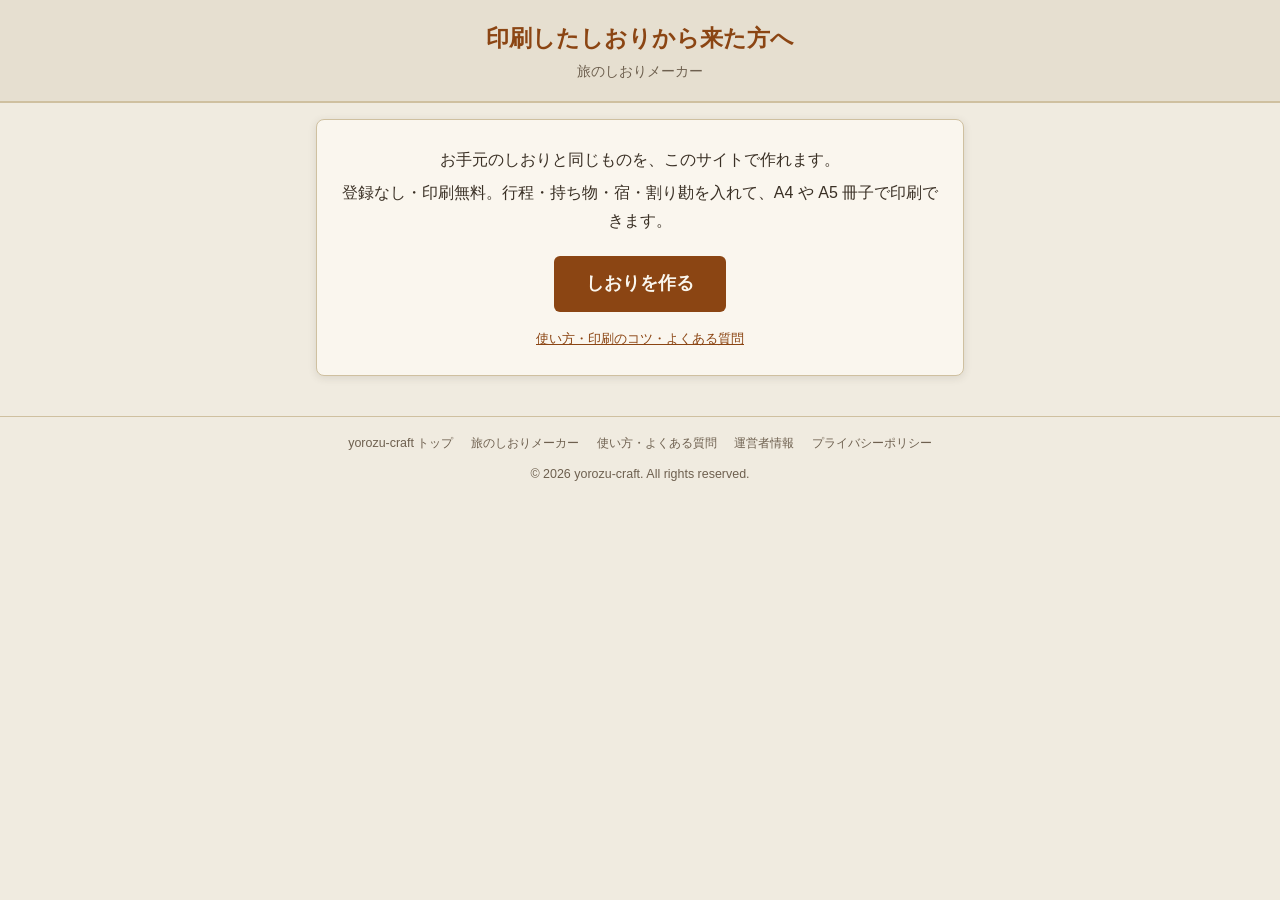
==== print/index.html @ 71d8ae50 "印刷物のクレジットを /tabi-shiori/print/ の着地ページに向ける GROWTH.md の導線（結果の直後に「次にすること」を 1 行、1 画面 2 つまで）  Co-Authored" ====
<!DOCTYPE html>
<html lang="ja">
<head>
  <meta charset="UTF-8">
  <meta name="viewport" content="width=device-width, initial-scale=1.0">
  <title>印刷したしおりから来た方へ｜旅のしおりメーカー｜yorozu-craft</title>
  <meta name="description" content="印刷した旅のしおりの「yorozu-craft.com/tabi-shiori/print/ で作成」から来た方へ。同じしおりをこのサイトで作れます。登録なし・印刷無料。">
  <!-- 紙のしおりのクレジットから来た人の着地ページ。検索には出さない（sitemap にも載せない） -->
  <meta name="robots" content="noindex">
  <link rel="canonical" href="https://yorozu-craft.com/tabi-shiori/print/">
  <meta name="theme-color" content="#8b4513" media="(prefers-color-scheme: light)">
  <meta name="theme-color" content="#1c1814" media="(prefers-color-scheme: dark)">

  <!-- Google AdSense（サイト所有確認 + 広告配信スクリプト） -->
  <meta name="google-adsense-account" content="ca-pub-5375267956079717">
  <script async src="https://pagead2.googlesyndication.com/pagead/js/adsbygoogle.js?client=ca-pub-5375267956079717"
     crossorigin="anonymous"></script>

  <link rel="icon" href="../favicon.svg" type="image/svg+xml">
  <link rel="apple-touch-icon" href="../apple-touch-icon.png">
  <link rel="stylesheet" href="../style.css">
  <style>
    .landing { text-align: center; }
    .landing p { margin: 0.4rem 0; }
    .landing .btn-big { display: inline-block; margin: 1rem 0 0.6rem; padding: 0.8rem 2rem; font-size: 1.1rem; text-decoration: none; }
  </style>
</head>
<body>

  <header class="app-header">
    <h1>印刷したしおりから来た方へ</h1>
    <p class="subtitle">旅のしおりメーカー</p>
  </header>

  <main class="app-main">
    <section class="card landing">
      <p>お手元のしおりと同じものを、このサイトで作れます。</p>
      <p>登録なし・印刷無料。行程・持ち物・宿・割り勘を入れて、A4 や A5 冊子で印刷できます。</p>
      <a class="btn btn-big" href="../">しおりを作る</a>
      <p class="small"><a href="../guide.html">使い方・印刷のコツ・よくある質問</a></p>
    </section>
  </main>

  <footer class="app-footer">
    <nav class="footer-nav" aria-label="フッターナビゲーション">
      <ul>
        <li><a href="../../">yorozu-craft トップ</a></li>
        <li><a href="../">旅のしおりメーカー</a></li>
        <li><a href="../guide.html">使い方・よくある質問</a></li>
        <li><a href="../../about.html">運営者情報</a></li>
        <li><a href="../../privacy-policy.html">プライバシーポリシー</a></li>
      </ul>
    </nav>
    <p>&copy; 2026 yorozu-craft. All rights reserved.</p>
  </footer>

  <!-- Cloudflare Web Analytics（Cookie を使わないアクセス解析） --><script type='module' src='https://static.cloudflareinsights.com/beacon.min.js' data-cf-beacon='{"token": "b79bf821e1fd4b6683866d493b1de426"}'></script><!-- End Cloudflare Web Analytics -->
</body>
</html>
---- style.css ----
/* ===========================
   旅のしおりメーカー — yorozu-craft 共通の和紙風の配色
   色はトークン（--bg / --card / --text / --muted / --accent / --border）だけを使う。
   ダークモードは端末の設定に自動で合わせる（prefers-color-scheme。手動切替は付けない）
   =========================== */
:root {
  color-scheme: light dark;
  --bg: #f0ebe0;
  --bg-2: #e6dfd0;
  --card: #faf6ee;
  --text: #3a3025;
  --muted: #6e604f;
  --accent: #8b4513;
  --accent-soft: #f3e6d8;
  --border: #cfc0a0;
  --shadow: rgba(58, 48, 37, 0.12);
}

@media (prefers-color-scheme: dark) {
  :root {
    --bg: #1c1814;
    --bg-2: #25201a;
    --card: #2b251e;
    --text: #ece4d6;
    --muted: #b9ab96;
    --accent: #e0a066;
    --accent-soft: #3a2e22;
    --border: #4a3f33;
    --shadow: rgba(0, 0, 0, 0.4);
  }
}

*, *::before, *::after { box-sizing: border-box; margin: 0; padding: 0; }
[hidden] { display: none !important; }

body {
  /* README「ツールを追加するとき」9: 端末のフォント。Web フォントは読まない */
  font-family: "Noto Sans JP", "Noto Sans CJK JP", "Hiragino Sans", "Hiragino Kaku Gothic ProN", Meiryo, sans-serif;
  background: var(--bg);
  color: var(--text);
  line-height: 1.7;
}

a { color: var(--accent); }

/* ヘッダー */
.app-header {
  text-align: center;
  padding: 1.4rem 1rem 1.1rem;
  background: var(--bg-2);
  border-bottom: 2px solid var(--border);
}
.app-header h1 { font-size: 1.45rem; color: var(--accent); line-height: 1.4; }
.app-header .subtitle { font-size: 0.88rem; color: var(--muted); margin-top: 0.3rem; }

/* レイアウト */
.app-main { max-width: 680px; margin: 0 auto; padding: 1rem; }
.card {
  background: var(--card);
  border: 1px solid var(--border);
  border-radius: 8px;
  padding: 1.2rem;
  margin-bottom: 1rem;
  box-shadow: 0 2px 8px var(--shadow);
}
.card h2 {
  font-size: 1.02rem;
  color: var(--accent);
  border-bottom: 1px solid var(--border);
  padding-bottom: 0.4rem;
  margin-bottom: 0.9rem;
}

/* 入力 */
.field { margin-bottom: 1rem; }
.field label { display: block; font-weight: 600; font-size: 0.95rem; margin-bottom: 0.25rem; }
.field .hint { font-size: 0.8rem; color: var(--muted); margin-bottom: 0.4rem; }
.field input[type="number"], .field input[type="text"], .field select {
  width: 100%;
  max-width: 16rem;
  padding: 0.45rem 0.5rem;
  font-size: 1rem;
  border: 1px solid var(--border);
  border-radius: 6px;
  background: var(--card);
  color: var(--text);
}

.btn {
  display: inline-block;
  padding: 0.5rem 1.1rem;
  border: none;
  border-radius: 6px;
  background: var(--accent);
  color: var(--card);
  font-size: 0.95rem;
  font-weight: 600;
  cursor: pointer;
}
.btn:focus-visible { outline: 2px solid var(--accent); outline-offset: 2px; }

/* 読みもの（guide.html） */
.content h3 { font-size: 0.95rem; margin: 1rem 0 0.3rem; }
.content p, .content li { font-size: 0.9rem; }
.content p + p { margin-top: 0.5rem; }
.content ul, .content ol { padding-left: 1.3rem; margin: 0.3rem 0; }
.faq dt { font-weight: 600; margin-top: 0.9rem; font-size: 0.92rem; }
.faq dt::before { content: 'Q. '; color: var(--accent); }
.faq dd { font-size: 0.88rem; color: var(--muted); padding: 0.2rem 0 0.5rem 1.2rem; border-bottom: 1px solid var(--border); }
.info-list { display: grid; grid-template-columns: max-content 1fr; gap: 0.4rem 1.2rem; font-size: 0.9rem; }
.info-list dt { font-weight: 600; }
.info-list dd { color: var(--muted); }
.small { font-size: 0.8rem; color: var(--muted); margin-top: 0.4rem; }

/* フッター */
.app-footer {
  text-align: center;
  padding: 1rem;
  font-size: 0.78rem;
  color: var(--muted);
  border-top: 1px solid var(--border);
  margin-top: 0.5rem;
}
.footer-nav ul { list-style: none; display: flex; justify-content: center; flex-wrap: wrap; gap: 0.4rem 1.1rem; margin-bottom: 0.6rem; }
.footer-nav a { color: var(--muted); text-decoration: none; }
.footer-nav a:hover, .footer-nav a[aria-current="page"] { color: var(--accent); }

@media (max-width: 480px) {
  .app-header h1 { font-size: 1.2rem; }
}

/* ===========================
   旅のしおりメーカー（ツール固有）
   =========================== */
:root { --warn: #a33a1f; --warn-bg: #fbe9e2; --ok: #2f6b3a; }
@media (prefers-color-scheme: dark) {
  :root { --warn: #f0a488; --warn-bg: #3a221b; --ok: #8fd19e; }
}

/* JS が画面を組み立てるまで本体を隠す（index.html の head のスクリプト） */
.js-loading .app-main { visibility: hidden; }

.center { text-align: center; }
.visually-hidden {
  position: absolute !important; width: 1px; height: 1px; padding: 0; margin: -1px;
  overflow: hidden; clip: rect(0 0 0 0); white-space: nowrap; border: 0;
}
.badge {
  font-size: 0.8rem; color: var(--muted); background: var(--accent-soft);
  border: 1px solid var(--border); border-radius: 6px; padding: 0.45rem 0.7rem; margin-bottom: 1rem;
}
.notice {
  background: var(--accent-soft); border: 1px solid var(--accent); border-radius: 8px;
  padding: 0.8rem 1rem; margin-bottom: 1rem; font-size: 0.9rem;
}
.notice p + .btn-row { margin-top: 0.6rem; }
.warn-box { background: var(--warn-bg); color: var(--warn); border-radius: 6px; padding: 0.5rem 0.7rem; font-size: 0.85rem; margin: 0.4rem 0 0.6rem; }

/* 入力欄（テンプレートの .field に、時刻・日付・電話・複数行を足す） */
.field input[type="time"], .field input[type="date"], .field input[type="tel"], .field textarea, .card textarea,
.card input[type="text"], .card input[type="tel"], .card input[type="number"], .card input[type="time"], .card select {
  width: 100%; padding: 0.45rem 0.5rem; font-size: 1rem; font-family: inherit;
  border: 1px solid var(--border); border-radius: 6px; background: var(--card); color: var(--text);
  min-width: 0;
}
.field input[type="text"], .field select, .field input[type="number"] { max-width: none; }
.card textarea { resize: vertical; line-height: 1.5; min-height: 2.4rem; }
.field .label { display: block; font-weight: 600; font-size: 0.95rem; margin-bottom: 0.25rem; }
fieldset.field { border: none; }
fieldset.field legend { font-weight: 600; font-size: 0.95rem; margin-bottom: 0.3rem; }
label.inline { display: flex; align-items: center; gap: 0.4rem; font-size: 0.92rem; margin: 0.15rem 0; }
label.inline input { width: 1.1rem; height: 1.1rem; flex: none; accent-color: var(--accent); }
.grid2 { display: grid; grid-template-columns: 1fr 1fr; gap: 0 0.8rem; }
.inline-row { display: flex; gap: 0.5rem; align-items: center; }
.inline-row > input, .inline-row > select { flex: 1; }
.btn-row { display: flex; flex-wrap: wrap; gap: 0.5rem; margin: 0.6rem 0; }
.btn { text-decoration: none; min-height: 44px; }
.btn-sub { background: var(--accent-soft); color: var(--accent); border: 1px solid var(--accent); }
.btn:disabled { opacity: 0.5; cursor: default; }
.mini {
  font-size: 0.8rem; padding: 0.3rem 0.6rem; min-height: 36px; min-width: 36px; border-radius: 6px; cursor: pointer;
  border: 1px solid var(--border); background: var(--card); color: var(--text); font-family: inherit;
}
.mini:disabled { opacity: 0.35; cursor: default; }
.mini.danger { color: var(--warn); }
.mini:focus-visible { outline: 2px solid var(--accent); outline-offset: 2px; }
.sub-h { font-size: 0.95rem; margin: 0.8rem 0 0.4rem; }
.total-line { font-size: 0.88rem; font-weight: 600; color: var(--accent); margin-top: 0.5rem; }
.hint { font-size: 0.8rem; color: var(--muted); margin-bottom: 0.6rem; }

/* 表紙の絵柄 */
.cover-pick { display: grid; grid-template-columns: repeat(3, 1fr); gap: 0.5rem; }
.cover-opt { position: relative; display: block; border: 2px solid var(--border); border-radius: 8px; padding: 0.3rem; cursor: pointer; text-align: center; background: #faf6ee; }
.cover-opt input { position: absolute; opacity: 0; }
.cover-opt:has(input:checked) { border-color: var(--accent); box-shadow: 0 0 0 2px var(--accent); }
.cover-opt:has(input:focus-visible) { outline: 2px solid var(--accent); outline-offset: 2px; }
.cover-art { display: block; aspect-ratio: 12 / 7; }
.cover-art svg { width: 100%; height: 100%; display: block; }
.cover-none { display: flex; height: 100%; align-items: center; justify-content: center; color: #6e604f; font-size: 0.8rem; }
.cover-name { display: block; font-size: 0.8rem; color: #3a3025; }
.img-thumb { display: block; width: 160px; height: auto; max-height: 120px; object-fit: cover; border-radius: 6px; border: 1px solid var(--border); margin-top: 0.4rem; }

/* 行程 */
.day { border: 1px solid var(--border); border-radius: 8px; padding: 0.7rem; margin-bottom: 0.8rem; background: var(--bg); }
.day-head { display: flex; align-items: center; justify-content: space-between; gap: 0.5rem; margin-bottom: 0.5rem; }
.day-head h3 { font-size: 1rem; color: var(--accent); }
.items { list-style: none; }
.item { background: var(--card); border: 1px solid var(--border); border-radius: 8px; padding: 0.55rem; margin-bottom: 0.5rem; }
.item-row { display: flex; gap: 0.4rem; align-items: center; margin-bottom: 0.4rem; }
.item-row input[type="time"] { width: 7.4rem; flex: none; }
.item-row input[type="text"] { flex: 1; }
.map-link { font-size: 0.8rem; flex: none; padding: 0.4rem 0.2rem; }
.move-row { display: flex; flex-wrap: wrap; align-items: center; gap: 0.4rem; margin-top: 0.4rem; font-size: 0.88rem; }
.move-row select { width: auto; flex: 0 1 7.5rem; }
.move-row input.num-min { width: 5.2rem; flex: none; }
.move-label { color: var(--muted); font-size: 0.82rem; }
.arrive { color: var(--muted); font-size: 0.82rem; }
.warn { color: var(--warn); background: var(--warn-bg); border-radius: 6px; padding: 0.3rem 0.5rem; font-size: 0.82rem; margin-top: 0.4rem; }
.item-tools { display: flex; flex-wrap: wrap; gap: 0.35rem; margin-top: 0.45rem; }

/* 持ち物・宿・予算 */
.check-list { list-style: none; margin-bottom: 0.6rem; }
.check-list li { display: flex; align-items: center; gap: 0.4rem; margin-bottom: 0.35rem; }
.check-list li input[type="text"] { flex: 1; }
.check-list label.inline { margin: 0; }
.check-list input[type="checkbox"] { width: 1.3rem; height: 1.3rem; }
.check-grid { display: grid; grid-template-columns: 1fr; gap: 0.1rem; }
.entry { border: 1px solid var(--border); border-radius: 8px; padding: 0.6rem; margin-bottom: 0.6rem; background: var(--bg); }
.entry .field { margin-bottom: 0.5rem; }
.budget-row { display: grid; grid-template-columns: 1fr 1fr; gap: 0 0.6rem; align-items: end; }
.budget-row .field:first-child { grid-column: 1 / -1; }
.budget-row .mini { justify-self: start; grid-column: 1 / -1; }
.summary { margin-top: 0.8rem; font-size: 0.92rem; }
.summary p + p, .summary p + ul { margin-top: 0.3rem; }
.sum-h { font-weight: 600; }
.transfers { padding-left: 1.2rem; }
.share-url { width: 100%; font-size: 0.8rem; margin-top: 0.3rem; }

/* 印刷の見本 */
.preview { margin-top: 0.8rem; }
.pv { margin: 0.6rem 0 1rem; }
.pv figcaption { font-size: 0.8rem; color: var(--muted); margin-top: 0.3rem; }
.pv-sheet { position: relative; overflow: hidden; box-shadow: 0 1px 6px var(--shadow); }
.pv-sheet .sheet { transform-origin: 0 0; position: absolute; top: 0; left: 0; }

/* ===========================
   印刷物（紙）: 端末のダークモードに関係なく白い紙に黒い字
   =========================== */
#print-root, #measure { display: none; }
#measure { display: block; position: absolute; left: -10000px; top: 0; visibility: hidden; }
.paper { color: #222; font-family: "Noto Sans JP", "Noto Sans CJK JP", "Hiragino Sans", "Hiragino Kaku Gothic ProN", Meiryo, sans-serif; line-height: 1.5; }
.paper a { color: inherit; text-decoration: none; }
.sheet { background: #fff; overflow: hidden; position: relative; }
.sheet-a4 { width: 210mm; height: 297mm; }
.sheet-land { width: 297mm; height: 210mm; display: flex; }
.paper .pg { position: relative; background: #fff; overflow: hidden; }
.size-a4 .pg { width: 210mm; height: 297mm; padding: 16mm 16mm 18mm; font-size: 11pt; }
.size-a5 .pg { width: 148.5mm; height: 210mm; padding: 11mm 11mm 13mm; font-size: 8.8pt; }
.sheet-land .pg + .pg { border-left: 0.2mm dashed #ddd; }
.paper .pg-body { height: 100%; overflow: hidden; }
.paper .blk { display: flow-root; }
.paper .pg-no { position: absolute; bottom: 6mm; left: 0; right: 0; text-align: center; font-size: 8pt; color: #888; }
.paper .pg-credit { position: absolute; bottom: 6mm; right: 10mm; font-size: 6.5pt; color: #999; }

.paper .p-cover { height: 100%; display: flex; flex-direction: column; align-items: center; text-align: center; padding-top: 8%; }
.paper .p-cover-label { font-size: 0.9em; letter-spacing: 0.4em; color: #8b4513; border-bottom: 0.3mm solid #8b4513; padding-bottom: 1mm; }
.paper .p-title { font-size: 2.3em; line-height: 1.3; margin: 5mm 0 2mm; color: #3a3025; word-break: break-word; }
.paper .p-subtitle { font-size: 1.1em; color: #6e604f; }
.paper .p-art { width: 78%; margin: 7mm 0; }
.paper .p-art svg { width: 100%; height: auto; display: block; }
.paper .p-photo { width: 100%; max-height: 90mm; object-fit: cover; border-radius: 2mm; display: block; }
.size-a5 .p-photo { max-height: 62mm; }
.paper .p-dates { font-size: 1.15em; font-weight: 600; color: #3a3025; margin-top: auto; }
.paper .p-dates span { font-size: 0.85em; font-weight: 400; color: #6e604f; }
.paper .p-members { margin: 4mm 0 10mm; font-size: 1em; color: #3a3025; }
.paper .p-members span { display: block; font-size: 0.8em; color: #8b4513; letter-spacing: 0.2em; }

.paper .p-h { font-size: 1.25em; color: #8b4513; border-bottom: 0.4mm solid #8b4513; padding: 0 0 1mm; margin: 0 0 2.5mm; }
.paper .blk + .blk .p-h { margin-top: 4mm; }
.paper .p-item { display: flex; gap: 3mm; padding: 1.2mm 0; }
.paper .p-time { flex: none; width: 3.6em; font-weight: 700; color: #3a3025; font-variant-numeric: tabular-nums; }
.paper .p-body { flex: 1; min-width: 0; }
.paper .p-place { font-weight: 700; font-size: 1.05em; word-break: break-word; }
.paper .p-memo { color: #555; font-size: 0.92em; word-break: break-word; }
.paper .p-move { margin-left: 3.6em; padding: 0.6mm 0 0.6mm 3mm; border-left: 0.6mm dotted #b9ab96; color: #6e604f; font-size: 0.9em; }
.paper .p-arr { color: #888; }
.paper .p-total { text-align: right; font-size: 0.9em; color: #8b4513; padding-top: 1mm; }
.paper .p-empty { color: #999; }
.paper .p-pack { display: grid; grid-template-columns: 1fr 1fr; gap: 3mm; padding: 0.9mm 0; }
.paper .p-box { display: inline-block; width: 1em; height: 1em; border: 0.3mm solid #555; margin-right: 1.5mm; vertical-align: -0.15em; text-align: center; line-height: 1em; font-size: 0.95em; }
.paper .p-card { border: 0.3mm solid #cfc0a0; border-radius: 1.5mm; padding: 2mm 3mm; margin-bottom: 2mm; }
.paper .p-strong { font-weight: 700; }
.paper .p-sub { color: #6e604f; font-weight: 400; font-size: 0.9em; }
.paper .p-row { display: flex; justify-content: space-between; gap: 3mm; padding: 1mm 0; border-bottom: 0.2mm solid #e6dfd0; }
.paper .p-num { flex: none; font-variant-numeric: tabular-nums; }
.paper .p-gap { margin-top: 2mm; }
.paper .p-note { padding: 1mm 0; word-break: break-word; }

@media (max-width: 480px) {
  .cover-pick { grid-template-columns: repeat(3, 1fr); }
}

/* ===========================
   印刷: しおりだけを出す。画面の本体・ヘッダー・フッター・広告（自動広告・アンカー広告を含む）は出さない
   =========================== */
@media print {
  html, body { background: #fff !important; margin: 0; padding: 0; }
  /* #measure は印刷の直前（beforeprint）のページ組みで高さを測るのに使う（中身は測ったあと空にする） */
  body.tool-page > :not(#print-root):not(#measure) { display: none !important; }
  /* 使い方ページを印刷するときも、広告は出さない */
  ins.adsbygoogle, .google-auto-placed, iframe[id^="aswift"], iframe[id^="google_ads"] { display: none !important; }
  #print-root { display: block !important; }
  #print-root ins, #print-root iframe, #print-root .adsbygoogle, #print-root .google-auto-placed { display: none !important; }
  .sheet { break-after: page; page-break-after: always; }
  .sheet:last-child { break-after: auto; page-break-after: auto; }
  .sheet-land .pg + .pg { border-left: none; }
  * { -webkit-print-color-adjust: exact; print-color-adjust: exact; }
}
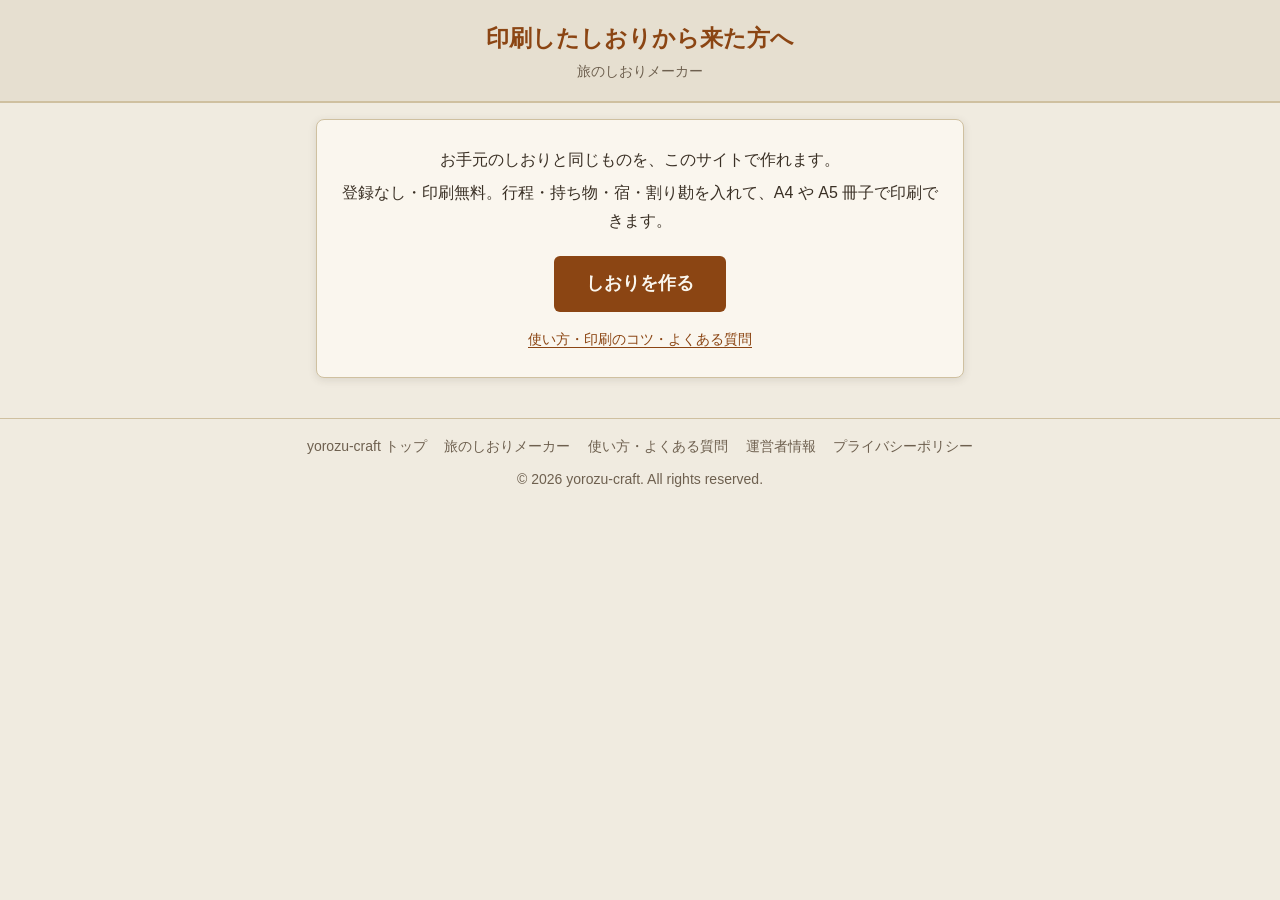
==== commit 3d88e16a: "ページに <link rel="manifest">（yorozu-plans ROADMAP 7.41.2 K179、D309 の (a)）: 道具の manifest がある道具はその manif" ====
--- a/print/index.html
+++ b/print/index.html
@@ -17,6 +17,7 @@
      crossorigin="anonymous"></script>
 
   <link rel="icon" href="../favicon.svg" type="image/svg+xml">
+  <link rel="manifest" href="/manifest.webmanifest">
   <link rel="apple-touch-icon" href="../apple-touch-icon.png">
   <link rel="stylesheet" href="../style.css">
   <style>
--- a/style.css
+++ b/style.css
@@ -3,19 +3,48 @@
    色はトークン（--bg / --card / --text / --muted / --accent / --border）だけを使う。
    ダークモードは端末の設定に自動で合わせる（prefers-color-scheme。手動切替は付けない）
    =========================== */
+/* yorozu-common:begin v1 — サイト共通の部品とトークン。正本は youheioonuki.github.io の tools/common/yorozu-common.css。
+   この begin〜end の間は手で直さない（tools/sync-common.mjs で全ツールに配る。ツール固有の上書きは end の後に書く）。
+   出どころ（2026-10-03 確認。yorozu-plans 企画書 59）:
+   - デジタル庁デザインシステム https://design.digital.go.jp/dads/ のコンテンツを加工して作成
+     （フォーカスの輪・リンクの下線・字の大きさの下限・行間・入力欄のエラー表示）。
+     トークンの値は @digital-go-jp/design-tokens 2.0.1（MIT, (c) 2023 デジタル庁）から
+   - GOV.UK Frontend 6.5.1（MIT, (c) Crown copyright）の考え方: visually-hidden、エラーの文の前に読み上げ用の語
+   - 色は和紙風のまま（値は 2026-09-23 からの共通の値）。Web フォントは読まない（ROADMAP 3.3・D2） */
 :root {
   color-scheme: light dark;
   --bg: #f0ebe0;
   --bg-2: #e6dfd0;
   --card: #faf6ee;
   --text: #3a3025;
-  --muted: #6e604f;
+  --muted: #6e604f;          /* 本文の補足。--bg の上で 5.1:1 */
   --accent: #8b4513;
   --accent-soft: #f3e6d8;
-  --border: #cfc0a0;
+  --border: #cfc0a0;         /* 飾りの線（区切り）だけ。操作できる物の枠には --input-border */
+  --input-border: #857561;   /* 入力欄の枠。WCAG 1.4.11 の 3:1（--bg で 3.7:1）。DADS の入力欄は gray-600 の 1px */
   --shadow: rgba(58, 48, 37, 0.12);
-}
-
+  --error: #ce0000;          /* DADS red-900（semantic error-2） */
+  --ok: #197a4b;             /* DADS green-800（semantic success-2） */
+  --focus: #ffd43d;          /* DADS yellow-300 */
+  --focus-ring: #000;        /* DADS: 黒 4px の輪＋黄 2px */
+  --font-ui: "Noto Sans JP", "Noto Sans CJK JP", "Hiragino Sans", "Hiragino Kaku Gothic ProN", Meiryo, sans-serif;
+  /* 字の大きさ（DADS: 本文と操作は 16px 以上、補足は 14px まで、14px 未満は使わない） */
+  --fs-s: 0.875rem;
+  --fs-m: 1rem;
+  --fs-l: 1.25rem;           /* 見出し（隣の段との比 1.25 以上: impeccable typeset） */
+  --fs-xl: 1.625rem;         /* ページの題 */
+  --lh-body: 1.7;            /* DADS の本文の行間 170% */
+  --lh-tight: 1.4;           /* 見出し */
+  /* 余白（4px を基準。DADS の spacing） */
+  --sp-1: 0.25rem;
+  --sp-2: 0.5rem;
+  --sp-3: 0.75rem;
+  --sp-4: 1rem;
+  --sp-6: 1.5rem;
+  --sp-8: 2rem;
+  --radius: 8px;
+  --tap: 44px;               /* 押せる物の高さの下限（DADS・SCREEN 5 章） */
+}
 @media (prefers-color-scheme: dark) {
   :root {
     --bg: #1c1814;
@@ -26,22 +55,45 @@
     --accent: #e0a066;
     --accent-soft: #3a2e22;
     --border: #4a3f33;
+    --input-border: #8c7d68;
     --shadow: rgba(0, 0, 0, 0.4);
+    --error: #ff8a7a;
+    --ok: #6fcf97;
+    --focus-ring: #ffd43d;   /* 暗い地では黄の輪＋黒の縁 */
+    --focus: #000;
   }
 }
-
 *, *::before, *::after { box-sizing: border-box; margin: 0; padding: 0; }
 [hidden] { display: none !important; }
-
-body {
-  /* README「ツールを追加するとき」9: 端末のフォント。Web フォントは読まない */
-  font-family: "Noto Sans JP", "Noto Sans CJK JP", "Hiragino Sans", "Hiragino Kaku Gothic ProN", Meiryo, sans-serif;
-  background: var(--bg);
-  color: var(--text);
-  line-height: 1.7;
-}
-
-a { color: var(--accent); }
+html { -webkit-text-size-adjust: 100%; text-size-adjust: 100%; }
+body { font-family: var(--font-ui); background: var(--bg); color: var(--text); line-height: var(--lh-body); }
+/* リンクは色と下線の両方（DADS リンクテキスト）。ホバーで下線を太く */
+a { color: var(--accent); text-decoration-thickness: 1px; text-underline-offset: 3px; }
+@media (hover: hover) { a:hover { text-decoration-thickness: 3px; } }
+/* フォーカスの輪（DADS）。:where で詳しさを 0 にして、ツールの規則で上書きできるようにする */
+:where(a, button, input, select, textarea, summary, [tabindex]):focus-visible {
+  outline: 4px solid var(--focus-ring); outline-offset: 2px; box-shadow: 0 0 0 2px var(--focus);
+}
+:where(input, select, textarea, button) { font: inherit; color: inherit; }
+/* 入力欄の例（placeholder）も 4.5:1。ブラウザ既定の灰色は和紙の地で 4.3:1 */
+:where(input, textarea)::placeholder { color: var(--muted); opacity: 1; }
+/* 入力欄の字は 16px 以上（iPhone で拡大されない・DADS） */
+:where(input:not([type="checkbox"]):not([type="radio"]):not([type="range"]), select, textarea) { font-size: max(1rem, 16px); }
+/* エラー（DADS: 枠を赤に、文の頭に「＊」。GOV.UK: 読み上げには「エラー:」を先に）。
+   使い方: <p class="field-error" id="x-err"><span class="visually-hidden">エラー:</span>＊ 0 以上の数を入れてください</p> と aria-describedby */
+[aria-invalid="true"] { border-color: var(--error) !important; }
+.field-error { color: var(--error); font-weight: 700; margin-top: var(--sp-1); }
+/* 画面には出さず、読み上げだけ（GOV.UK govuk-visually-hidden） */
+.visually-hidden {
+  position: absolute !important; width: 1px !important; height: 1px !important; margin: 0 !important; padding: 0 !important;
+  overflow: hidden !important; clip-path: inset(50%) !important; white-space: nowrap !important; border: 0 !important;
+}
+@media (forced-colors: active) { :where(a, button, input, select, textarea, summary):focus-visible { outline-color: Highlight; } }
+/* 読む行の長さ: 1 行 40 字前後まで（REVIEW C9 line-length）。画面の幅いっぱいに伸びる見出し帯の説明文に */
+.app-header > p { max-width: 40em; margin-left: auto; margin-right: auto; }
+/* 印刷では広告を出さない（SCREEN 4 章。全ツール共通） */
+@media print { ins.adsbygoogle, .google-auto-placed, iframe[id^="aswift"], iframe[id^="google_ads"] { display: none !important; } }
+/* yorozu-common:end */
 
 /* ヘッダー */
 .app-header {
@@ -74,13 +126,13 @@
 /* 入力 */
 .field { margin-bottom: 1rem; }
 .field label { display: block; font-weight: 600; font-size: 0.95rem; margin-bottom: 0.25rem; }
-.field .hint { font-size: 0.8rem; color: var(--muted); margin-bottom: 0.4rem; }
+.field .hint { font-size: var(--fs-s); color: var(--muted); margin-bottom: 0.4rem; }
 .field input[type="number"], .field input[type="text"], .field select {
   width: 100%;
   max-width: 16rem;
   padding: 0.45rem 0.5rem;
   font-size: 1rem;
-  border: 1px solid var(--border);
+  border: 1px solid var(--input-border);
   border-radius: 6px;
   background: var(--card);
   color: var(--text);
@@ -97,7 +149,6 @@
   font-weight: 600;
   cursor: pointer;
 }
-.btn:focus-visible { outline: 2px solid var(--accent); outline-offset: 2px; }
 
 /* 読みもの（guide.html） */
 .content h3 { font-size: 0.95rem; margin: 1rem 0 0.3rem; }
@@ -110,13 +161,13 @@
 .info-list { display: grid; grid-template-columns: max-content 1fr; gap: 0.4rem 1.2rem; font-size: 0.9rem; }
 .info-list dt { font-weight: 600; }
 .info-list dd { color: var(--muted); }
-.small { font-size: 0.8rem; color: var(--muted); margin-top: 0.4rem; }
+.small { font-size: var(--fs-s); color: var(--muted); margin-top: 0.4rem; }
 
 /* フッター */
 .app-footer {
   text-align: center;
   padding: 1rem;
-  font-size: 0.78rem;
+  font-size: var(--fs-s);
   color: var(--muted);
   border-top: 1px solid var(--border);
   margin-top: 0.5rem;
@@ -160,7 +211,7 @@
 .field input[type="time"], .field input[type="date"], .field input[type="tel"], .field textarea, .card textarea,
 .card input[type="text"], .card input[type="tel"], .card input[type="number"], .card input[type="time"], .card select {
   width: 100%; padding: 0.45rem 0.5rem; font-size: 1rem; font-family: inherit;
-  border: 1px solid var(--border); border-radius: 6px; background: var(--card); color: var(--text);
+  border: 1px solid var(--input-border); border-radius: 6px; background: var(--card); color: var(--text);
   min-width: 0;
 }
 .field input[type="text"], .field select, .field input[type="number"] { max-width: none; }
@@ -183,7 +234,6 @@
 }
 .mini:disabled { opacity: 0.35; cursor: default; }
 .mini.danger { color: var(--warn); }
-.mini:focus-visible { outline: 2px solid var(--accent); outline-offset: 2px; }
 .sub-h { font-size: 0.95rem; margin: 0.8rem 0 0.4rem; }
 .total-line { font-size: 0.88rem; font-weight: 600; color: var(--accent); margin-top: 0.5rem; }
 .hint { font-size: 0.8rem; color: var(--muted); margin-bottom: 0.6rem; }
@@ -234,7 +284,38 @@
 .summary p + p, .summary p + ul { margin-top: 0.3rem; }
 .sum-h { font-weight: 600; }
 .transfers { padding-left: 1.2rem; }
+.free-tools { display: flex; flex-wrap: wrap; gap: 0.35rem; }
+.count { font-weight: 400; font-size: 0.8rem; color: var(--muted); }
 .share-url { width: 100%; font-size: 0.8rem; margin-top: 0.3rem; }
+
+/* 画面の部品（yorozu-template の style.css と同じ。SCREEN.md 1.2） */
+/* 折りたたみ（1 グループ 1 つの details）。summary の .opt-state に今の状態を出す（screen.js の detailsSummary） */
+details.card.opt { padding: 0 1.2rem; margin-bottom: 0.6rem; }
+details.card.opt > summary {
+  cursor: pointer; display: block; min-height: 44px; padding: 0.6rem 0;
+  color: var(--accent); font-weight: 600; font-size: 0.95rem; list-style: none;
+}
+details.card.opt > summary::-webkit-details-marker { display: none; }
+details.card.opt > summary::before { content: '▸'; margin-right: 0.4rem; }
+details.card.opt[open] > summary::before { content: '▾'; }
+details.card.opt[open] { padding-bottom: 0.9rem; }
+details.card.opt[open] > summary { border-bottom: 1px solid var(--border); margin-bottom: 0.9rem; }
+/* カードの中の小さな折りたたみ（印刷する項目・印刷の画面で選ぶもの） */
+details.rels > summary { cursor: pointer; display: block; min-height: 44px; padding: 0.55rem 0; list-style: none; color: var(--accent); font-size: 0.92rem; }
+details.rels > summary::-webkit-details-marker { display: none; }
+details.rels > summary::before { content: '▸'; margin-right: 0.4rem; }
+details.rels[open] > summary::before { content: '▾'; }
+.opt-state { color: var(--text); font-weight: normal; }
+#print { min-width: 10rem; font-size: 1.05rem; }
+
+/* 上端の固定バー（SCREEN.md 1.2・D59）: 印刷ボタンが画面の外にあるときだけ。下端は AdSense のアンカー広告が使う */
+.fixbar {
+  position: fixed; top: 0; left: 0; right: 0; z-index: 50; height: 44px;
+  display: flex; align-items: center; justify-content: center; gap: 0.8rem; padding: 0 1rem;
+  background: var(--card); border-bottom: 2px solid var(--accent); box-shadow: 0 2px 8px var(--shadow);
+}
+.fixbar-type { font-size: 0.85rem; color: var(--muted); white-space: nowrap; overflow: hidden; text-overflow: ellipsis; min-width: 0; }
+.fixbar .btn { flex: none; padding: 0.2rem 1.1rem; height: 34px; min-height: 34px; margin: 0; }
 
 /* 印刷の見本 */
 .preview { margin-top: 0.8rem; }
@@ -295,6 +376,9 @@
 .paper .p-num { flex: none; font-variant-numeric: tabular-nums; }
 .paper .p-gap { margin-top: 2mm; }
 .paper .p-note { padding: 1mm 0; word-break: break-word; }
+/* 自由ページの本文: 1 行ずつの塊（main.js で折った行）。空白と空行をそのまま出す */
+.paper .p-free { white-space: pre-wrap; overflow-wrap: anywhere; }
+.paper .p-free:empty::before { content: "\00a0"; }
 
 @media (max-width: 480px) {
   .cover-pick { grid-template-columns: repeat(3, 1fr); }
@@ -308,7 +392,6 @@
   /* #measure は印刷の直前（beforeprint）のページ組みで高さを測るのに使う（中身は測ったあと空にする） */
   body.tool-page > :not(#print-root):not(#measure) { display: none !important; }
   /* 使い方ページを印刷するときも、広告は出さない */
-  ins.adsbygoogle, .google-auto-placed, iframe[id^="aswift"], iframe[id^="google_ads"] { display: none !important; }
   #print-root { display: block !important; }
   #print-root ins, #print-root iframe, #print-root .adsbygoogle, #print-root .google-auto-placed { display: none !important; }
   .sheet { break-after: page; page-break-after: always; }
@@ -316,3 +399,9 @@
   .sheet-land .pg + .pg { border-left: none; }
   * { -webkit-print-color-adjust: exact; print-color-adjust: exact; }
 }
+
+/* 使い方ページの折りたたみ（WRITING.md の基準で、補足・一覧はここに入れる） */
+.content details { margin: 0.4rem 0; }
+.content summary { cursor: pointer; color: var(--accent); font-size: 0.88rem; }
+.content details[open] summary { margin-bottom: 0.3rem; }
+.content h4 { font-size: 0.9rem; margin: 0.8rem 0 0.2rem; }
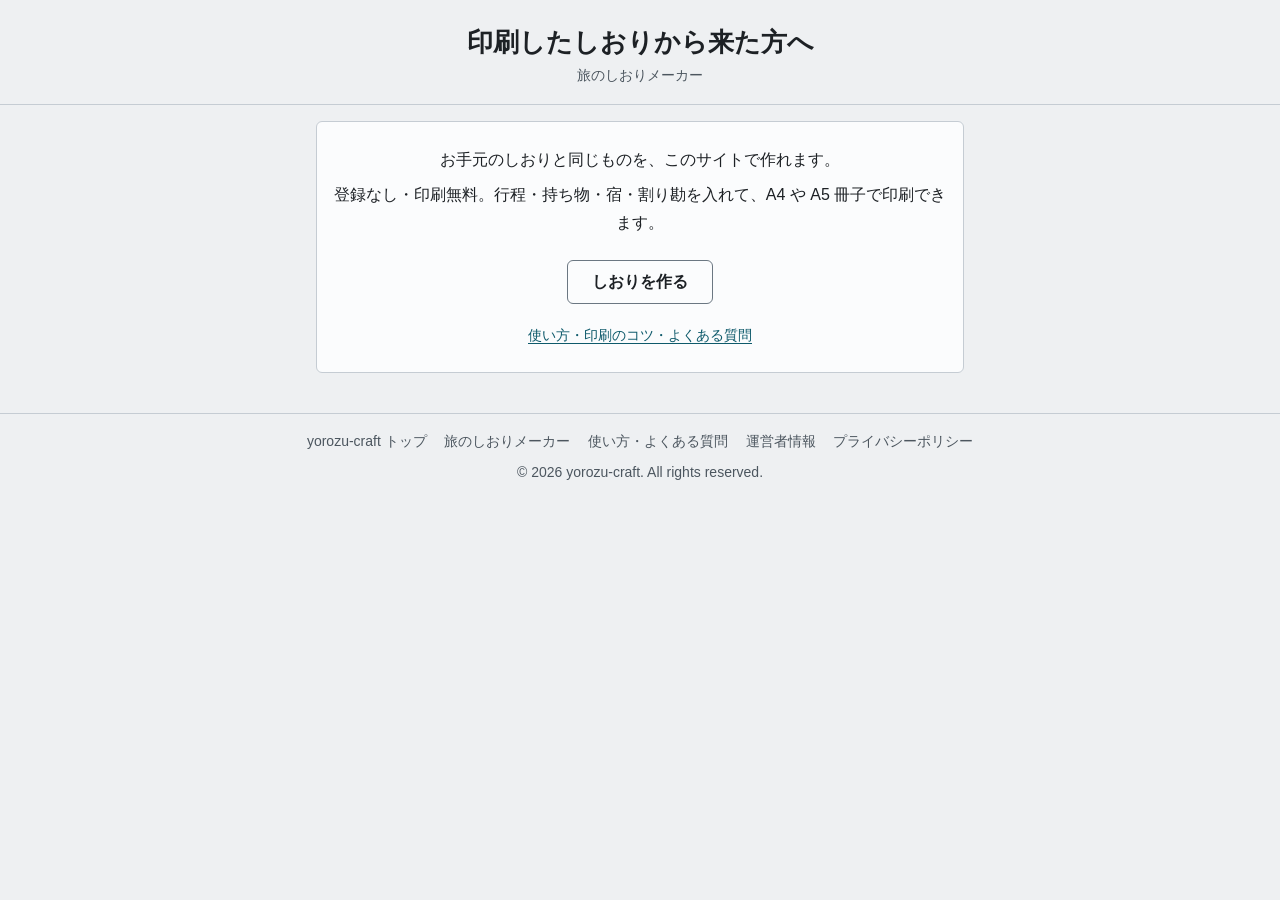
==== commit c0e6074a: "K192 段 3 の 2: 旅のしおりを v2 の皮に載せ替え（v1 の持ち込みを消し、色・字・角・影をトークンに、.btn-sub を .btn、印刷ボタンを .btn-primary、.warn・" ====
--- a/print/index.html
+++ b/print/index.html
@@ -8,8 +8,8 @@
   <!-- 紙のしおりのクレジットから来た人の着地ページ。検索には出さない（sitemap にも載せない） -->
   <meta name="robots" content="noindex">
   <link rel="canonical" href="https://yorozu-craft.com/tabi-shiori/print/">
-  <meta name="theme-color" content="#8b4513" media="(prefers-color-scheme: light)">
-  <meta name="theme-color" content="#1c1814" media="(prefers-color-scheme: dark)">
+  <meta name="theme-color" content="#eef0f2" media="(prefers-color-scheme: light)">
+  <meta name="theme-color" content="#15191d" media="(prefers-color-scheme: dark)">
 
   <!-- Google AdSense（サイト所有確認 + 広告配信スクリプト） -->
   <meta name="google-adsense-account" content="ca-pub-5375267956079717">
@@ -22,8 +22,8 @@
   <link rel="stylesheet" href="../style.css">
   <style>
     .landing { text-align: center; }
-    .landing p { margin: 0.4rem 0; }
-    .landing .btn-big { display: inline-block; margin: 1rem 0 0.6rem; padding: 0.8rem 2rem; font-size: 1.1rem; text-decoration: none; }
+    .landing p { margin: var(--sp-2) 0; }
+    .landing .btn { margin: var(--sp-4) 0 var(--sp-3); padding: 0 var(--sp-6); }
   </style>
 </head>
 <body>
@@ -37,7 +37,7 @@
     <section class="card landing">
       <p>お手元のしおりと同じものを、このサイトで作れます。</p>
       <p>登録なし・印刷無料。行程・持ち物・宿・割り勘を入れて、A4 や A5 冊子で印刷できます。</p>
-      <a class="btn btn-big" href="../">しおりを作る</a>
+      <a class="btn" href="../">しおりを作る</a>
       <p class="small"><a href="../guide.html">使い方・印刷のコツ・よくある質問</a></p>
     </section>
   </main>
--- a/style.css
+++ b/style.css
@@ -1,327 +1,242 @@
 /* ===========================
-   旅のしおりメーカー — yorozu-craft 共通の和紙風の配色
-   色はトークン（--bg / --card / --text / --muted / --accent / --border）だけを使う。
+   旅のしおりメーカー — yorozu-common v2 の皮（B「静かな道具」、yorozu-plans DESIGN.md）に載せ替え（K192 段 3 の 2）
+   色・字・角・線は皮のトークン（--bg / --card / --text / --muted / --accent / --border など）だけを使う。ここに書くのは配置とこの道具だけの部品（行程・表紙の絵柄・印刷物）
    ダークモードは端末の設定に自動で合わせる（prefers-color-scheme。手動切替は付けない）
    =========================== */
-/* yorozu-common:begin v1 — サイト共通の部品とトークン。正本は youheioonuki.github.io の tools/common/yorozu-common.css。
-   この begin〜end の間は手で直さない（tools/sync-common.mjs で全ツールに配る。ツール固有の上書きは end の後に書く）。
-   出どころ（2026-10-03 確認。yorozu-plans 企画書 59）:
-   - デジタル庁デザインシステム https://design.digital.go.jp/dads/ のコンテンツを加工して作成
-     （フォーカスの輪・リンクの下線・字の大きさの下限・行間・入力欄のエラー表示）。
-     トークンの値は @digital-go-jp/design-tokens 2.0.1（MIT, (c) 2023 デジタル庁）から
-   - GOV.UK Frontend 6.5.1（MIT, (c) Crown copyright）の考え方: visually-hidden、エラーの文の前に読み上げ用の語
-   - 色は和紙風のまま（値は 2026-09-23 からの共通の値）。Web フォントは読まない（ROADMAP 3.3・D2） */
-:root {
-  color-scheme: light dark;
-  --bg: #f0ebe0;
-  --bg-2: #e6dfd0;
-  --card: #faf6ee;
-  --text: #3a3025;
-  --muted: #6e604f;          /* 本文の補足。--bg の上で 5.1:1 */
-  --accent: #8b4513;
-  --accent-soft: #f3e6d8;
-  --border: #cfc0a0;         /* 飾りの線（区切り）だけ。操作できる物の枠には --input-border */
-  --input-border: #857561;   /* 入力欄の枠。WCAG 1.4.11 の 3:1（--bg で 3.7:1）。DADS の入力欄は gray-600 の 1px */
-  --shadow: rgba(58, 48, 37, 0.12);
-  --error: #ce0000;          /* DADS red-900（semantic error-2） */
-  --ok: #197a4b;             /* DADS green-800（semantic success-2） */
-  --focus: #ffd43d;          /* DADS yellow-300 */
-  --focus-ring: #000;        /* DADS: 黒 4px の輪＋黄 2px */
-  --font-ui: "Noto Sans JP", "Noto Sans CJK JP", "Hiragino Sans", "Hiragino Kaku Gothic ProN", Meiryo, sans-serif;
-  /* 字の大きさ（DADS: 本文と操作は 16px 以上、補足は 14px まで、14px 未満は使わない） */
-  --fs-s: 0.875rem;
-  --fs-m: 1rem;
-  --fs-l: 1.25rem;           /* 見出し（隣の段との比 1.25 以上: impeccable typeset） */
-  --fs-xl: 1.625rem;         /* ページの題 */
-  --lh-body: 1.7;            /* DADS の本文の行間 170% */
-  --lh-tight: 1.4;           /* 見出し */
-  /* 余白（4px を基準。DADS の spacing） */
-  --sp-1: 0.25rem;
-  --sp-2: 0.5rem;
-  --sp-3: 0.75rem;
-  --sp-4: 1rem;
-  --sp-6: 1.5rem;
-  --sp-8: 2rem;
-  --radius: 8px;
-  --tap: 44px;               /* 押せる物の高さの下限（DADS・SCREEN 5 章） */
-}
-@media (prefers-color-scheme: dark) {
-  :root {
-    --bg: #1c1814;
-    --bg-2: #25201a;
-    --card: #2b251e;
-    --text: #ece4d6;
-    --muted: #b9ab96;
-    --accent: #e0a066;
-    --accent-soft: #3a2e22;
-    --border: #4a3f33;
-    --input-border: #8c7d68;
-    --shadow: rgba(0, 0, 0, 0.4);
-    --error: #ff8a7a;
-    --ok: #6fcf97;
-    --focus-ring: #ffd43d;   /* 暗い地では黄の輪＋黒の縁 */
-    --focus: #000;
-  }
-}
+/* yorozu-common:begin v2 — サイト共通の土台と皮。正本は youheioonuki.github.io の tools/common/v2/base.css と skin.css（yorozu-plans DESIGN.md）。
+   この begin〜end の間は手で直さない（tools/sync-common.mjs で全ツールに配る。ツール固有の上書きは end の後に書く） */
+/* yorozu-common v2 土台の層（yorozu-plans ROADMAP 7.98 D369、DESIGN.md）。すべてのページ（見せる・遊ぶ・世界を持つページも）に当てる。
+   見た目（色・字・面）は持たない: リセット、押せる高さ、フォーカスの輪、入力の字の大きさ、読み上げの隠し字、動きを減らす設定、印刷で広告を出さない。
+   色の値は各ページか共通の皮（skin.css）が --focus-ring・--focus・--muted・--error を決める。無ければ下の既定
+   出どころ（v1 から引き継ぎ。2026-10-03 確認、yorozu-plans 企画書 59）: デジタル庁デザインシステム https://design.digital.go.jp/dads/ のコンテンツを加工して作成
+   （フォーカスの輪・字の大きさの下限・入力欄のエラー表示。値は @digital-go-jp/design-tokens 2.0.1、MIT, (c) 2023 デジタル庁）。
+   GOV.UK Frontend 6.5.1（MIT, (c) Crown copyright）の考え方: visually-hidden、エラーの文の前に読み上げ用の語 */
+:root { --tap: 44px; --sp-1: 0.25rem; --sp-2: 0.5rem; --sp-3: 0.75rem; --sp-4: 1rem; --sp-6: 1.5rem; --sp-8: 2rem; --fs-s: 0.875rem; --fs-m: 1rem; --fs-l: 1.25rem; --fs-xl: 1.625rem; }
 *, *::before, *::after { box-sizing: border-box; margin: 0; padding: 0; }
 [hidden] { display: none !important; }
 html { -webkit-text-size-adjust: 100%; text-size-adjust: 100%; }
-body { font-family: var(--font-ui); background: var(--bg); color: var(--text); line-height: var(--lh-body); }
-/* リンクは色と下線の両方（DADS リンクテキスト）。ホバーで下線を太く */
-a { color: var(--accent); text-decoration-thickness: 1px; text-underline-offset: 3px; }
-@media (hover: hover) { a:hover { text-decoration-thickness: 3px; } }
-/* フォーカスの輪（DADS）。:where で詳しさを 0 にして、ツールの規則で上書きできるようにする */
 :where(a, button, input, select, textarea, summary, [tabindex]):focus-visible {
-  outline: 4px solid var(--focus-ring); outline-offset: 2px; box-shadow: 0 0 0 2px var(--focus);
-}
+  outline: 4px solid var(--focus-ring, #000); outline-offset: 2px; box-shadow: 0 0 0 2px var(--focus, #ffd43d);
+}
+@media (forced-colors: active) { :where(a, button, input, select, textarea, summary):focus-visible { outline-color: Highlight; } }
 :where(input, select, textarea, button) { font: inherit; color: inherit; }
-/* 入力欄の例（placeholder）も 4.5:1。ブラウザ既定の灰色は和紙の地で 4.3:1 */
-:where(input, textarea)::placeholder { color: var(--muted); opacity: 1; }
-/* 入力欄の字は 16px 以上（iPhone で拡大されない・DADS） */
 :where(input:not([type="checkbox"]):not([type="radio"]):not([type="range"]), select, textarea) { font-size: max(1rem, 16px); }
-/* エラー（DADS: 枠を赤に、文の頭に「＊」。GOV.UK: 読み上げには「エラー:」を先に）。
-   使い方: <p class="field-error" id="x-err"><span class="visually-hidden">エラー:</span>＊ 0 以上の数を入れてください</p> と aria-describedby */
-[aria-invalid="true"] { border-color: var(--error) !important; }
-.field-error { color: var(--error); font-weight: 700; margin-top: var(--sp-1); }
-/* 画面には出さず、読み上げだけ（GOV.UK govuk-visually-hidden） */
+:where(button, summary, [role="button"]) { min-height: var(--tap); }
+[aria-invalid="true"] { border-color: var(--error, #ce0000) !important; }
+.field-error { color: var(--error, #ce0000); font-weight: 700; margin-top: var(--sp-1); }
 .visually-hidden {
   position: absolute !important; width: 1px !important; height: 1px !important; margin: 0 !important; padding: 0 !important;
   overflow: hidden !important; clip-path: inset(50%) !important; white-space: nowrap !important; border: 0 !important;
 }
-@media (forced-colors: active) { :where(a, button, input, select, textarea, summary):focus-visible { outline-color: Highlight; } }
-/* 読む行の長さ: 1 行 40 字前後まで（REVIEW C9 line-length）。画面の幅いっぱいに伸びる見出し帯の説明文に */
-.app-header > p { max-width: 40em; margin-left: auto; margin-right: auto; }
-/* 印刷では広告を出さない（SCREEN 4 章。全ツール共通） */
+@media (prefers-reduced-motion: reduce) { *, *::before, *::after { animation-duration: 0.01ms !important; animation-iteration-count: 1 !important; transition-duration: 0.01ms !important; scroll-behavior: auto !important; } }
 @media print { ins.adsbygoogle, .google-auto-placed, iframe[id^="aswift"], iframe[id^="google_ads"] { display: none !important; } }
+/* yorozu-common v2 共通の皮（B「静かな道具」。yorozu-plans ROADMAP 7.94〜7.99 D364・D366・D369、正典は DESIGN.md）。
+   当てるのは計算・制度・道具・読み物・案内（docs/content-classes.csv の「皮」が「共通」）。base.css の後、ページ自身の CSS の前に読む（ページが上書きできる）。
+   土台だけのページは <html data-skin="base">（CSV の「皮」から機械で付ける）で、この皮はすべて外れる。同じ CSS を共通と土台のページが使っていても出し分けられる。
+   どの規則も :where() で詳細度を上げない（トークンは 0、要素の規則は要素 1 つ分のまま）。影・装飾・2 色以上の強調・端末依存の明朝は使わない */
+:where(html:not([data-skin="base"])) {
+  color-scheme: light dark;
+  --bg: #eef0f2; --bg-2: #e2e6ea; --card: #fbfcfd; --text: #1d2125; --muted: #4c565f;
+  --accent: #0e5a6b; --accent-soft: #dcecef; --on-accent: #ffffff;
+  --border: #c5ccd3; --input-border: #6b7782;
+  --error: #ce0000; --ok: #197a4b; --focus: #ffd43d; --focus-ring: #000;
+  --font-ui: "Noto Sans JP", "Noto Sans CJK JP", "Hiragino Sans", "Hiragino Kaku Gothic ProN", Meiryo, sans-serif;
+  --lh-body: 1.7; --lh-tight: 1.4; --radius: 6px; --line-input: 2px;
+}
+@media (prefers-color-scheme: dark) {
+  :where(html:not([data-skin="base"])) {
+    --bg: #15191d; --bg-2: #1c2227; --card: #1a1f24; --text: #e8ecef; --muted: #a8b3bc;
+    --accent: #6fc3d4; --accent-soft: #14323a; --on-accent: #0b1a1e;
+    --border: #2f373e; --input-border: #7a8792; --error: #ff8a7a; --ok: #6fcf97; --focus: #000; --focus-ring: #ffd43d;
+  }
+}
+:where(html:not([data-skin="base"])) body { font-family: var(--font-ui); background: var(--bg); color: var(--text); line-height: var(--lh-body); font-variant-numeric: tabular-nums; }
+:where(html:not([data-skin="base"])) h1 { font-size: var(--fs-xl); font-weight: 800; line-height: var(--lh-tight); }
+:where(html:not([data-skin="base"])) h2 { font-size: var(--fs-l); font-weight: 800; line-height: var(--lh-tight); }
+:where(html:not([data-skin="base"])) h3 { font-size: var(--fs-m); font-weight: 800; }
+:where(html:not([data-skin="base"])) a { color: var(--accent); text-decoration-thickness: 1px; text-underline-offset: 3px; }
+@media (hover: hover) { :where(html:not([data-skin="base"])) a:hover { text-decoration-thickness: 3px; } }
+:where(html:not([data-skin="base"])) :where(input, textarea)::placeholder { color: var(--muted); opacity: 1; }
+/* 部品: 入力の箱 */
+:where(html:not([data-skin="base"])) :where(input:not([type="checkbox"]):not([type="radio"]):not([type="range"]), select, textarea) { border: var(--line-input) solid var(--input-border); border-radius: var(--radius); background: var(--card); min-height: var(--tap); padding: var(--sp-1) var(--sp-3); }
+:where(html:not([data-skin="base"])) :where(input, select, textarea):focus { border-color: var(--text); }
+/* 部品: ボタン（主は塗り、副は線） */
+:where(html:not([data-skin="base"])) :where(button, .btn) { border: 1px solid var(--input-border); border-radius: var(--radius); background: var(--card); color: var(--text); font-weight: 700; padding: 0 var(--sp-4); cursor: pointer; }
+:where(html:not([data-skin="base"])) :where(button[type="submit"], .btn-primary) { background: var(--accent); border-color: var(--accent); color: var(--on-accent); }
+/* 部品: チップ・面・折りたたみ（開閉の印 ▶ を残すため list-item のまま、高さは上下の余白と土台の min-height で）・結果の数字・注意の帯・固定バー */
+:where(html:not([data-skin="base"])) :where(.chip) { display: inline-flex; align-items: center; min-height: var(--tap); padding: 0 var(--sp-3); border: 1px solid var(--input-border); border-radius: var(--radius); color: var(--text); text-decoration: none; font-weight: 700; }
+:where(html:not([data-skin="base"])) :where(.card) { background: var(--card); border: 1px solid var(--border); border-radius: var(--radius); padding: var(--sp-4); }
+:where(html:not([data-skin="base"])) :where(details) > summary { padding-block: var(--sp-2); cursor: pointer; font-weight: 700; }
+:where(html:not([data-skin="base"])) :where(.result-num, .money, output) { font-size: var(--fs-xl); font-weight: 800; }
+:where(html:not([data-skin="base"])) :where(.notice, [data-keep]) { border-left: 4px solid var(--text); background: var(--bg-2); padding: var(--sp-2) var(--sp-3); }
+:where(html:not([data-skin="base"])) :where(.fixed-bar) { position: sticky; bottom: 0; background: var(--card); border-top: 1px solid var(--border); padding: var(--sp-2) var(--sp-4); }
 /* yorozu-common:end */
 
 /* ヘッダー */
 .app-header {
   text-align: center;
-  padding: 1.4rem 1rem 1.1rem;
-  background: var(--bg-2);
-  border-bottom: 2px solid var(--border);
-}
-.app-header h1 { font-size: 1.45rem; color: var(--accent); line-height: 1.4; }
-.app-header .subtitle { font-size: 0.88rem; color: var(--muted); margin-top: 0.3rem; }
+  padding: var(--sp-6) var(--sp-4) var(--sp-4);
+  border-bottom: 1px solid var(--border);
+}
+.app-header .subtitle { font-size: var(--fs-s); color: var(--muted); margin-top: var(--sp-1); }
+.app-header > p { max-width: 40em; margin-left: auto; margin-right: auto; }
 
 /* レイアウト */
-.app-main { max-width: 680px; margin: 0 auto; padding: 1rem; }
-.card {
-  background: var(--card);
-  border: 1px solid var(--border);
-  border-radius: 8px;
-  padding: 1.2rem;
-  margin-bottom: 1rem;
-  box-shadow: 0 2px 8px var(--shadow);
-}
-.card h2 {
-  font-size: 1.02rem;
-  color: var(--accent);
-  border-bottom: 1px solid var(--border);
-  padding-bottom: 0.4rem;
-  margin-bottom: 0.9rem;
-}
+.app-main { max-width: 680px; margin: 0 auto; padding: var(--sp-4); }
+.card { margin-bottom: var(--sp-4); }
+.card h2 { margin-bottom: var(--sp-3); }
 
 /* 入力 */
-.field { margin-bottom: 1rem; }
-.field label { display: block; font-weight: 600; font-size: 0.95rem; margin-bottom: 0.25rem; }
-.field .hint { font-size: var(--fs-s); color: var(--muted); margin-bottom: 0.4rem; }
-.field input[type="number"], .field input[type="text"], .field select {
-  width: 100%;
-  max-width: 16rem;
-  padding: 0.45rem 0.5rem;
-  font-size: 1rem;
-  border: 1px solid var(--input-border);
-  border-radius: 6px;
-  background: var(--card);
-  color: var(--text);
-}
-
-.btn {
-  display: inline-block;
-  padding: 0.5rem 1.1rem;
-  border: none;
-  border-radius: 6px;
-  background: var(--accent);
-  color: var(--card);
-  font-size: 0.95rem;
-  font-weight: 600;
-  cursor: pointer;
-}
+.field { margin-bottom: var(--sp-4); }
+.field label { display: block; font-weight: 700; margin-bottom: var(--sp-1); }
+.field .hint { font-size: var(--fs-s); color: var(--muted); margin-bottom: var(--sp-2); }
+.field input[type="number"], .field input[type="text"], .field select { width: 100%; max-width: 16rem; }
 
 /* 読みもの（guide.html） */
-.content h3 { font-size: 0.95rem; margin: 1rem 0 0.3rem; }
-.content p, .content li { font-size: 0.9rem; }
-.content p + p { margin-top: 0.5rem; }
-.content ul, .content ol { padding-left: 1.3rem; margin: 0.3rem 0; }
-.faq dt { font-weight: 600; margin-top: 0.9rem; font-size: 0.92rem; }
-.faq dt::before { content: 'Q. '; color: var(--accent); }
-.faq dd { font-size: 0.88rem; color: var(--muted); padding: 0.2rem 0 0.5rem 1.2rem; border-bottom: 1px solid var(--border); }
-.info-list { display: grid; grid-template-columns: max-content 1fr; gap: 0.4rem 1.2rem; font-size: 0.9rem; }
-.info-list dt { font-weight: 600; }
+.content h3 { margin: var(--sp-4) 0 var(--sp-1); }
+.content p + p { margin-top: var(--sp-2); }
+.content ul, .content ol { padding-left: 1.3rem; margin: var(--sp-1) 0; }
+.faq dt { font-weight: 700; margin-top: var(--sp-4); }
+.faq dt::before { content: 'Q. '; }
+.faq dd { color: var(--muted); padding: var(--sp-1) 0 var(--sp-2) 1.2rem; border-bottom: 1px solid var(--border); }
+.info-list { display: grid; grid-template-columns: max-content 1fr; gap: var(--sp-2) 1.2rem; }
+.info-list dt { font-weight: 700; }
 .info-list dd { color: var(--muted); }
-.small { font-size: var(--fs-s); color: var(--muted); margin-top: 0.4rem; }
+.small { font-size: var(--fs-s); color: var(--muted); margin-top: var(--sp-2); }
 
 /* フッター */
 .app-footer {
   text-align: center;
-  padding: 1rem;
+  padding: var(--sp-4);
   font-size: var(--fs-s);
   color: var(--muted);
   border-top: 1px solid var(--border);
-  margin-top: 0.5rem;
-}
-.footer-nav ul { list-style: none; display: flex; justify-content: center; flex-wrap: wrap; gap: 0.4rem 1.1rem; margin-bottom: 0.6rem; }
+  margin-top: var(--sp-2);
+}
+.footer-nav ul { list-style: none; display: flex; justify-content: center; flex-wrap: wrap; gap: var(--sp-2) 1.1rem; margin-bottom: var(--sp-2); }
 .footer-nav a { color: var(--muted); text-decoration: none; }
 .footer-nav a:hover, .footer-nav a[aria-current="page"] { color: var(--accent); }
-
-@media (max-width: 480px) {
-  .app-header h1 { font-size: 1.2rem; }
-}
 
 /* ===========================
    旅のしおりメーカー（ツール固有）
    =========================== */
-:root { --warn: #a33a1f; --warn-bg: #fbe9e2; --ok: #2f6b3a; }
-@media (prefers-color-scheme: dark) {
-  :root { --warn: #f0a488; --warn-bg: #3a221b; --ok: #8fd19e; }
-}
 
 /* JS が画面を組み立てるまで本体を隠す（index.html の head のスクリプト） */
 .js-loading .app-main { visibility: hidden; }
 
 .center { text-align: center; }
-.visually-hidden {
-  position: absolute !important; width: 1px; height: 1px; padding: 0; margin: -1px;
-  overflow: hidden; clip: rect(0 0 0 0); white-space: nowrap; border: 0;
-}
-.badge {
-  font-size: 0.8rem; color: var(--muted); background: var(--accent-soft);
-  border: 1px solid var(--border); border-radius: 6px; padding: 0.45rem 0.7rem; margin-bottom: 1rem;
-}
-.notice {
-  background: var(--accent-soft); border: 1px solid var(--accent); border-radius: 8px;
-  padding: 0.8rem 1rem; margin-bottom: 1rem; font-size: 0.9rem;
-}
-.notice p + .btn-row { margin-top: 0.6rem; }
-.warn-box { background: var(--warn-bg); color: var(--warn); border-radius: 6px; padding: 0.5rem 0.7rem; font-size: 0.85rem; margin: 0.4rem 0 0.6rem; }
-
-/* 入力欄（テンプレートの .field に、時刻・日付・電話・複数行を足す） */
+.badge { font-size: var(--fs-s); margin-bottom: var(--sp-4); }
+.notice { margin-bottom: var(--sp-4); }
+.notice p + .btn-row, .notice h2 + .btn-row { margin-top: var(--sp-3); }
+#share-warn { margin: var(--sp-2) 0 var(--sp-3); }
+
+/* 入力欄（テンプレートの .field に、時刻・日付・電話・複数行を足す。箱の見た目は皮が持つ） */
 .field input[type="time"], .field input[type="date"], .field input[type="tel"], .field textarea, .card textarea,
 .card input[type="text"], .card input[type="tel"], .card input[type="number"], .card input[type="time"], .card select {
-  width: 100%; padding: 0.45rem 0.5rem; font-size: 1rem; font-family: inherit;
-  border: 1px solid var(--input-border); border-radius: 6px; background: var(--card); color: var(--text);
-  min-width: 0;
+  width: 100%; min-width: 0;
 }
 .field input[type="text"], .field select, .field input[type="number"] { max-width: none; }
-.card textarea { resize: vertical; line-height: 1.5; min-height: 2.4rem; }
-.field .label { display: block; font-weight: 600; font-size: 0.95rem; margin-bottom: 0.25rem; }
+.card textarea { resize: vertical; line-height: 1.5; }
+.field .label { display: block; font-weight: 700; margin-bottom: var(--sp-1); }
 fieldset.field { border: none; }
-fieldset.field legend { font-weight: 600; font-size: 0.95rem; margin-bottom: 0.3rem; }
-label.inline { display: flex; align-items: center; gap: 0.4rem; font-size: 0.92rem; margin: 0.15rem 0; }
+fieldset.field legend { font-weight: 700; margin-bottom: var(--sp-1); }
+label.inline { display: flex; align-items: center; gap: var(--sp-2); min-height: var(--tap); }
 label.inline input { width: 1.1rem; height: 1.1rem; flex: none; accent-color: var(--accent); }
-.grid2 { display: grid; grid-template-columns: 1fr 1fr; gap: 0 0.8rem; }
-.inline-row { display: flex; gap: 0.5rem; align-items: center; }
+.grid2 { display: grid; grid-template-columns: 1fr 1fr; gap: 0 var(--sp-3); }
+.inline-row { display: flex; gap: var(--sp-2); align-items: center; }
 .inline-row > input, .inline-row > select { flex: 1; }
-.btn-row { display: flex; flex-wrap: wrap; gap: 0.5rem; margin: 0.6rem 0; }
-.btn { text-decoration: none; min-height: 44px; }
-.btn-sub { background: var(--accent-soft); color: var(--accent); border: 1px solid var(--accent); }
+.btn-row { display: flex; flex-wrap: wrap; gap: var(--sp-2); margin: var(--sp-3) 0; }
+/* ボタン（主は .btn-primary、ほかは .btn。色と線は皮が持つ。a.btn は皮の a の色に勝たせて本文の色に） */
+.btn { display: inline-flex; align-items: center; justify-content: center; min-height: var(--tap); text-decoration: none; }
+a.btn { color: var(--text); }
 .btn:disabled { opacity: 0.5; cursor: default; }
-.mini {
-  font-size: 0.8rem; padding: 0.3rem 0.6rem; min-height: 36px; min-width: 36px; border-radius: 6px; cursor: pointer;
-  border: 1px solid var(--border); background: var(--card); color: var(--text); font-family: inherit;
-}
+.mini { font-size: var(--fs-s); padding: 0 var(--sp-2); min-width: var(--tap); }
 .mini:disabled { opacity: 0.35; cursor: default; }
-.mini.danger { color: var(--warn); }
-.sub-h { font-size: 0.95rem; margin: 0.8rem 0 0.4rem; }
-.total-line { font-size: 0.88rem; font-weight: 600; color: var(--accent); margin-top: 0.5rem; }
-.hint { font-size: 0.8rem; color: var(--muted); margin-bottom: 0.6rem; }
-
-/* 表紙の絵柄 */
-.cover-pick { display: grid; grid-template-columns: repeat(3, 1fr); gap: 0.5rem; }
-.cover-opt { position: relative; display: block; border: 2px solid var(--border); border-radius: 8px; padding: 0.3rem; cursor: pointer; text-align: center; background: #faf6ee; }
+.sub-h { font-weight: 700; margin: var(--sp-3) 0 var(--sp-2); }
+.total-line { font-size: var(--fs-s); font-weight: 700; margin-top: var(--sp-2); }
+.hint { font-size: var(--fs-s); color: var(--muted); margin-bottom: var(--sp-3); }
+
+/* 表紙の絵柄（絵は白い地の上に置く。DESIGN 7 章: 画像は暗い表示でも白い地のまま） */
+.cover-pick { display: grid; grid-template-columns: repeat(3, 1fr); gap: var(--sp-2); }
+.cover-opt { position: relative; display: block; border: 2px solid var(--input-border); border-radius: var(--radius); padding: var(--sp-1); cursor: pointer; text-align: center; background: var(--card); }
 .cover-opt input { position: absolute; opacity: 0; }
-.cover-opt:has(input:checked) { border-color: var(--accent); box-shadow: 0 0 0 2px var(--accent); }
-.cover-opt:has(input:focus-visible) { outline: 2px solid var(--accent); outline-offset: 2px; }
-.cover-art { display: block; aspect-ratio: 12 / 7; }
+.cover-opt:has(input:checked) { border-color: var(--accent); background: var(--accent-soft); }
+.cover-opt:has(input:focus-visible) { outline: 4px solid var(--focus-ring); outline-offset: 2px; }
+.cover-art { display: block; aspect-ratio: 12 / 7; background: #fff; border-radius: var(--radius); overflow: hidden; }
 .cover-art svg { width: 100%; height: 100%; display: block; }
-.cover-none { display: flex; height: 100%; align-items: center; justify-content: center; color: #6e604f; font-size: 0.8rem; }
-.cover-name { display: block; font-size: 0.8rem; color: #3a3025; }
-.img-thumb { display: block; width: 160px; height: auto; max-height: 120px; object-fit: cover; border-radius: 6px; border: 1px solid var(--border); margin-top: 0.4rem; }
+.cover-none { display: flex; height: 100%; align-items: center; justify-content: center; color: #4c565f; font-size: var(--fs-s); }
+.cover-name { display: block; font-size: var(--fs-s); color: var(--text); margin-top: var(--sp-1); }
+.img-thumb { display: block; width: 160px; height: auto; max-height: 120px; object-fit: cover; border-radius: var(--radius); border: 1px solid var(--border); margin-top: var(--sp-2); }
 
 /* 行程 */
-.day { border: 1px solid var(--border); border-radius: 8px; padding: 0.7rem; margin-bottom: 0.8rem; background: var(--bg); }
-.day-head { display: flex; align-items: center; justify-content: space-between; gap: 0.5rem; margin-bottom: 0.5rem; }
-.day-head h3 { font-size: 1rem; color: var(--accent); }
-.items { list-style: none; }
-.item { background: var(--card); border: 1px solid var(--border); border-radius: 8px; padding: 0.55rem; margin-bottom: 0.5rem; }
-.item-row { display: flex; gap: 0.4rem; align-items: center; margin-bottom: 0.4rem; }
+.day { border: 1px solid var(--border); border-radius: var(--radius); padding: var(--sp-3); margin-bottom: var(--sp-3); }
+.day-head { display: flex; align-items: center; justify-content: space-between; gap: var(--sp-2); margin-bottom: var(--sp-2); }
+.items { list-style: none; margin-bottom: var(--sp-3); }
+.item { border-bottom: 1px solid var(--border); padding-bottom: var(--sp-3); margin-bottom: var(--sp-3); }
+.item:last-child { border-bottom: none; padding-bottom: 0; margin-bottom: 0; }
+.item-row { display: flex; gap: var(--sp-2); align-items: center; margin-bottom: var(--sp-2); }
 .item-row input[type="time"] { width: 7.4rem; flex: none; }
 .item-row input[type="text"] { flex: 1; }
-.map-link { font-size: 0.8rem; flex: none; padding: 0.4rem 0.2rem; }
-.move-row { display: flex; flex-wrap: wrap; align-items: center; gap: 0.4rem; margin-top: 0.4rem; font-size: 0.88rem; }
+.map-link { display: inline-flex; align-items: center; min-height: var(--tap); flex: none; padding: 0 var(--sp-1); }
+.move-row { display: flex; flex-wrap: wrap; align-items: center; gap: var(--sp-2); margin-top: var(--sp-2); }
 .move-row select { width: auto; flex: 0 1 7.5rem; }
 .move-row input.num-min { width: 5.2rem; flex: none; }
-.move-label { color: var(--muted); font-size: 0.82rem; }
-.arrive { color: var(--muted); font-size: 0.82rem; }
-.warn { color: var(--warn); background: var(--warn-bg); border-radius: 6px; padding: 0.3rem 0.5rem; font-size: 0.82rem; margin-top: 0.4rem; }
-.item-tools { display: flex; flex-wrap: wrap; gap: 0.35rem; margin-top: 0.45rem; }
+.move-label { color: var(--muted); font-size: var(--fs-s); }
+.arrive { color: var(--muted); font-size: var(--fs-s); }
+.item .notice { margin: var(--sp-2) 0 0; }
+.item-tools { display: flex; flex-wrap: wrap; gap: var(--sp-2); margin-top: var(--sp-2); }
 
 /* 持ち物・宿・予算 */
-.check-list { list-style: none; margin-bottom: 0.6rem; }
-.check-list li { display: flex; align-items: center; gap: 0.4rem; margin-bottom: 0.35rem; }
+.check-list { list-style: none; margin-bottom: var(--sp-3); }
+.check-list li { display: flex; align-items: center; gap: var(--sp-2); margin-bottom: var(--sp-2); }
 .check-list li input[type="text"] { flex: 1; }
 .check-list label.inline { margin: 0; }
 .check-list input[type="checkbox"] { width: 1.3rem; height: 1.3rem; }
-.check-grid { display: grid; grid-template-columns: 1fr; gap: 0.1rem; }
-.entry { border: 1px solid var(--border); border-radius: 8px; padding: 0.6rem; margin-bottom: 0.6rem; background: var(--bg); }
-.entry .field { margin-bottom: 0.5rem; }
-.budget-row { display: grid; grid-template-columns: 1fr 1fr; gap: 0 0.6rem; align-items: end; }
+.check-grid { display: grid; grid-template-columns: 1fr; gap: var(--sp-1); }
+.entry { border: 1px solid var(--border); border-radius: var(--radius); padding: var(--sp-3); margin-bottom: var(--sp-3); }
+.entry .field { margin-bottom: var(--sp-2); }
+.budget-row { display: grid; grid-template-columns: 1fr 1fr; gap: 0 var(--sp-3); align-items: end; }
 .budget-row .field:first-child { grid-column: 1 / -1; }
 .budget-row .mini { justify-self: start; grid-column: 1 / -1; }
-.summary { margin-top: 0.8rem; font-size: 0.92rem; }
-.summary p + p, .summary p + ul { margin-top: 0.3rem; }
-.sum-h { font-weight: 600; }
+.summary { margin-top: var(--sp-3); }
+.summary p + p, .summary p + ul { margin-top: var(--sp-1); }
+.sum-h { font-weight: 700; }
 .transfers { padding-left: 1.2rem; }
-.free-tools { display: flex; flex-wrap: wrap; gap: 0.35rem; }
-.count { font-weight: 400; font-size: 0.8rem; color: var(--muted); }
-.share-url { width: 100%; font-size: 0.8rem; margin-top: 0.3rem; }
+.free-tools { display: flex; flex-wrap: wrap; gap: var(--sp-2); }
+.count { font-weight: 400; font-size: var(--fs-s); color: var(--muted); }
+.share-url { width: 100%; margin-top: var(--sp-1); }
 
 /* 画面の部品（yorozu-template の style.css と同じ。SCREEN.md 1.2） */
 /* 折りたたみ（1 グループ 1 つの details）。summary の .opt-state に今の状態を出す（screen.js の detailsSummary） */
-details.card.opt { padding: 0 1.2rem; margin-bottom: 0.6rem; }
-details.card.opt > summary {
-  cursor: pointer; display: block; min-height: 44px; padding: 0.6rem 0;
-  color: var(--accent); font-weight: 600; font-size: 0.95rem; list-style: none;
-}
+details.card.opt { padding: 0 var(--sp-4); margin-bottom: var(--sp-3); }
+details.card.opt > summary { display: block; list-style: none; }
 details.card.opt > summary::-webkit-details-marker { display: none; }
-details.card.opt > summary::before { content: '▸'; margin-right: 0.4rem; }
+details.card.opt > summary::before { content: '▸'; color: var(--muted); margin-right: var(--sp-2); }
 details.card.opt[open] > summary::before { content: '▾'; }
-details.card.opt[open] { padding-bottom: 0.9rem; }
-details.card.opt[open] > summary { border-bottom: 1px solid var(--border); margin-bottom: 0.9rem; }
+details.card.opt[open] { padding-bottom: var(--sp-4); }
+details.card.opt[open] > summary { border-bottom: 1px solid var(--border); margin-bottom: var(--sp-4); }
 /* カードの中の小さな折りたたみ（印刷する項目・印刷の画面で選ぶもの） */
-details.rels > summary { cursor: pointer; display: block; min-height: 44px; padding: 0.55rem 0; list-style: none; color: var(--accent); font-size: 0.92rem; }
+details.rels > summary { display: block; list-style: none; }
 details.rels > summary::-webkit-details-marker { display: none; }
-details.rels > summary::before { content: '▸'; margin-right: 0.4rem; }
+details.rels > summary::before { content: '▸'; color: var(--muted); margin-right: var(--sp-2); }
 details.rels[open] > summary::before { content: '▾'; }
-.opt-state { color: var(--text); font-weight: normal; }
-#print { min-width: 10rem; font-size: 1.05rem; }
-
-/* 上端の固定バー（SCREEN.md 1.2・D59）: 印刷ボタンが画面の外にあるときだけ。下端は AdSense のアンカー広告が使う */
+.opt-state { color: var(--text); font-weight: 400; }
+#print { min-width: 10rem; }
+
+/* 上端の固定バー（SCREEN.md 1.2・D59）: 印刷ボタンが画面の外にあるときだけ。下端は AdSense のアンカー広告が使う。中身の高さ 44px は screen.js の BAR_H と同じ（線の 1px は外） */
 .fixbar {
-  position: fixed; top: 0; left: 0; right: 0; z-index: 50; height: 44px;
-  display: flex; align-items: center; justify-content: center; gap: 0.8rem; padding: 0 1rem;
-  background: var(--card); border-bottom: 2px solid var(--accent); box-shadow: 0 2px 8px var(--shadow);
-}
-.fixbar-type { font-size: 0.85rem; color: var(--muted); white-space: nowrap; overflow: hidden; text-overflow: ellipsis; min-width: 0; }
-.fixbar .btn { flex: none; padding: 0.2rem 1.1rem; height: 34px; min-height: 34px; margin: 0; }
+  position: fixed; top: 0; left: 0; right: 0; z-index: 50; box-sizing: content-box; height: 44px;
+  display: flex; align-items: center; justify-content: center; gap: var(--sp-3); padding: 0 var(--sp-4);
+  background: var(--card); border-bottom: 1px solid var(--border);
+}
+.fixbar-type { font-size: var(--fs-s); color: var(--muted); white-space: nowrap; overflow: hidden; text-overflow: ellipsis; min-width: 0; }
+.fixbar .btn { flex: none; margin: 0; }
 
 /* 印刷の見本 */
-.preview { margin-top: 0.8rem; }
-.pv { margin: 0.6rem 0 1rem; }
-.pv figcaption { font-size: 0.8rem; color: var(--muted); margin-top: 0.3rem; }
-.pv-sheet { position: relative; overflow: hidden; box-shadow: 0 1px 6px var(--shadow); }
+.preview { margin-top: var(--sp-3); }
+.pv { margin: var(--sp-3) 0 var(--sp-4); }
+.pv figcaption { font-size: var(--fs-s); color: var(--muted); margin-top: var(--sp-1); }
+.pv-sheet { position: relative; overflow: hidden; border: 1px solid var(--border); }
 .pv-sheet .sheet { transform-origin: 0 0; position: absolute; top: 0; left: 0; }
 
 /* ===========================
@@ -380,10 +295,6 @@
 .paper .p-free { white-space: pre-wrap; overflow-wrap: anywhere; }
 .paper .p-free:empty::before { content: "\00a0"; }
 
-@media (max-width: 480px) {
-  .cover-pick { grid-template-columns: repeat(3, 1fr); }
-}
-
 /* ===========================
    印刷: しおりだけを出す。画面の本体・ヘッダー・フッター・広告（自動広告・アンカー広告を含む）は出さない
    =========================== */
@@ -401,7 +312,6 @@
 }
 
 /* 使い方ページの折りたたみ（WRITING.md の基準で、補足・一覧はここに入れる） */
-.content details { margin: 0.4rem 0; }
-.content summary { cursor: pointer; color: var(--accent); font-size: 0.88rem; }
-.content details[open] summary { margin-bottom: 0.3rem; }
-.content h4 { font-size: 0.9rem; margin: 0.8rem 0 0.2rem; }
+.content details { margin: var(--sp-2) 0; }
+.content details[open] summary { margin-bottom: var(--sp-1); }
+.content h4 { font-size: var(--fs-m); font-weight: 700; margin: var(--sp-3) 0 var(--sp-1); }
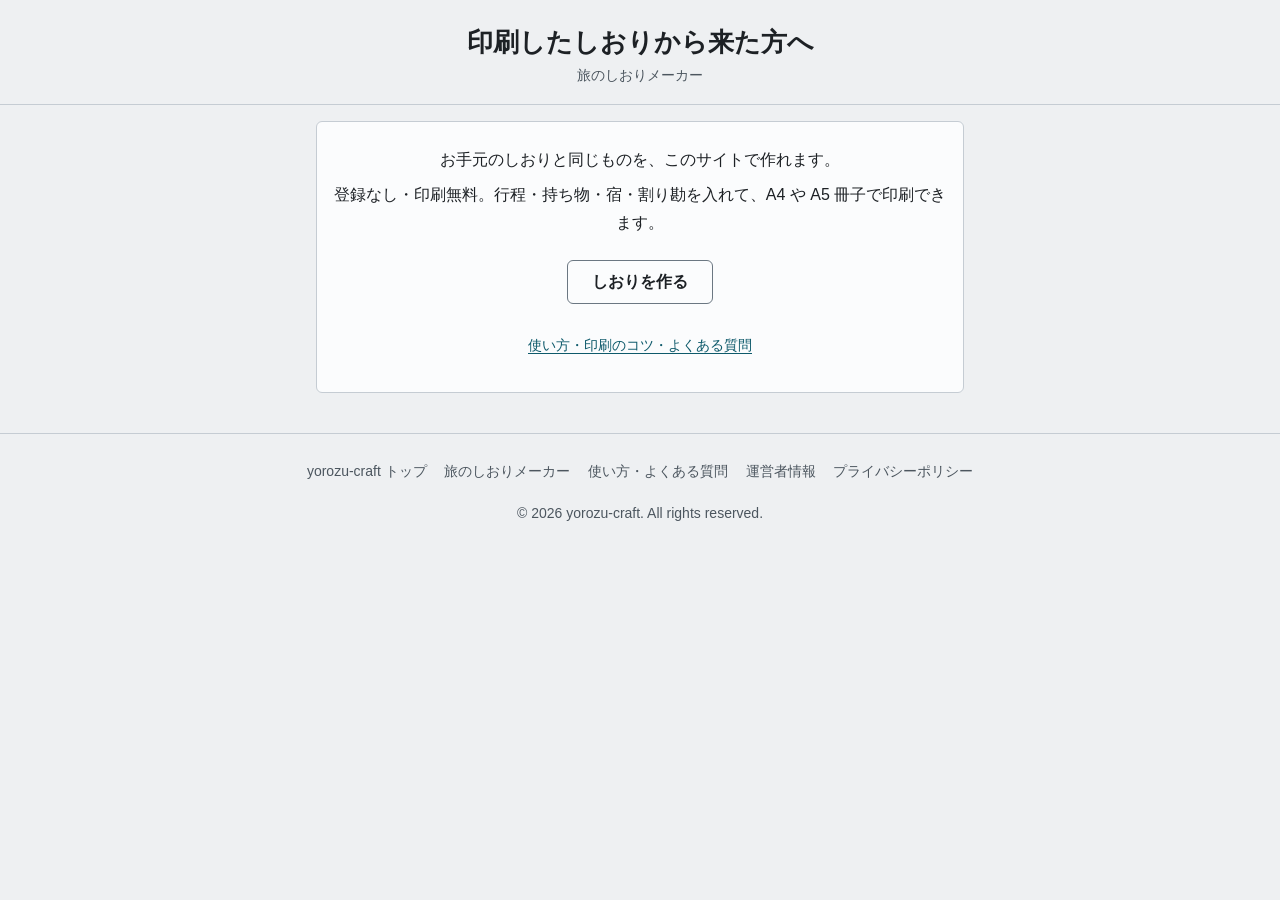
==== commit 91e11a77: "時刻の帯: 重なった印を押した時のフォーカスを取られた印へ・押す所の残りを 0 に（yorozu-plans QUEUE Q-553） - 引く: pointerdown で bandPick の印に" ====
--- a/print/index.html
+++ b/print/index.html
@@ -38,7 +38,7 @@
       <p>お手元のしおりと同じものを、このサイトで作れます。</p>
       <p>登録なし・印刷無料。行程・持ち物・宿・割り勘を入れて、A4 や A5 冊子で印刷できます。</p>
       <a class="btn" href="../">しおりを作る</a>
-      <p class="small"><a href="../guide.html">使い方・印刷のコツ・よくある質問</a></p>
+      <p class="small link-row"><a href="../guide.html">使い方・印刷のコツ・よくある質問</a></p>
     </section>
   </main>
 
--- a/style.css
+++ b/style.css
@@ -22,6 +22,8 @@
 :where(input, select, textarea, button) { font: inherit; color: inherit; }
 :where(input:not([type="checkbox"]):not([type="radio"]):not([type="range"]), select, textarea) { font-size: max(1rem, 16px); }
 :where(button, summary, [role="button"]) { min-height: var(--tap); }
+/* 1 つだけで置くリンク（nav の並び、使い方から道具へ戻るカード、言語の切り替え、パンくず）も押せる高さに。文中のリンクは対象外（WCAG 2.5.8。K192 の全巡回） */
+:where(nav li > a, p.card > a:only-child, .lang-switch a, .crumb a) { display: inline-flex; align-items: center; min-height: var(--tap); }
 [aria-invalid="true"] { border-color: var(--error, #ce0000) !important; }
 .field-error { color: var(--error, #ce0000); font-weight: 700; margin-top: var(--sp-1); }
 .visually-hidden {
@@ -63,6 +65,9 @@
 /* 部品: ボタン（主は塗り、副は線） */
 :where(html:not([data-skin="base"])) :where(button, .btn) { border: 1px solid var(--input-border); border-radius: var(--radius); background: var(--card); color: var(--text); font-weight: 700; padding: 0 var(--sp-4); cursor: pointer; }
 :where(html:not([data-skin="base"])) :where(button[type="submit"], .btn-primary) { background: var(--accent); border-color: var(--accent); color: var(--on-accent); }
+/* <a> のボタンは a { color } に負けないよう、詳細度を 1 段だけ上げる（D416。主は副の後に書いて勝たせる） */
+:where(html:not([data-skin="base"])) a.btn { color: var(--text); }
+:where(html:not([data-skin="base"])) a.btn-primary { color: var(--on-accent); }
 /* 部品: チップ・面・折りたたみ（開閉の印 ▶ を残すため list-item のまま、高さは上下の余白と土台の min-height で）・結果の数字・注意の帯・固定バー */
 :where(html:not([data-skin="base"])) :where(.chip) { display: inline-flex; align-items: center; min-height: var(--tap); padding: 0 var(--sp-3); border: 1px solid var(--input-border); border-radius: var(--radius); color: var(--text); text-decoration: none; font-weight: 700; }
 :where(html:not([data-skin="base"])) :where(.card) { background: var(--card); border: 1px solid var(--border); border-radius: var(--radius); padding: var(--sp-4); }
@@ -114,7 +119,7 @@
   margin-top: var(--sp-2);
 }
 .footer-nav ul { list-style: none; display: flex; justify-content: center; flex-wrap: wrap; gap: var(--sp-2) 1.1rem; margin-bottom: var(--sp-2); }
-.footer-nav a { color: var(--muted); text-decoration: none; }
+.footer-nav a { display: inline-flex; align-items: center; min-height: var(--tap); color: var(--muted); text-decoration: none; }
 .footer-nav a:hover, .footer-nav a[aria-current="page"] { color: var(--accent); }
 
 /* ===========================
@@ -142,13 +147,14 @@
 fieldset.field legend { font-weight: 700; margin-bottom: var(--sp-1); }
 label.inline { display: flex; align-items: center; gap: var(--sp-2); min-height: var(--tap); }
 label.inline input { width: 1.1rem; height: 1.1rem; flex: none; accent-color: var(--accent); }
+/* 使い方へのリンクだけの行（Q-553。箱を名指しする） */
+p.link-row > a:only-child { display: inline-flex; align-items: center; min-height: var(--tap); }
 .grid2 { display: grid; grid-template-columns: 1fr 1fr; gap: 0 var(--sp-3); }
 .inline-row { display: flex; gap: var(--sp-2); align-items: center; }
 .inline-row > input, .inline-row > select { flex: 1; }
 .btn-row { display: flex; flex-wrap: wrap; gap: var(--sp-2); margin: var(--sp-3) 0; }
-/* ボタン（主は .btn-primary、ほかは .btn。色と線は皮が持つ。a.btn は皮の a の色に勝たせて本文の色に） */
+/* ボタン（主は .btn-primary、ほかは .btn。色と線は皮が持つ） */
 .btn { display: inline-flex; align-items: center; justify-content: center; min-height: var(--tap); text-decoration: none; }
-a.btn { color: var(--text); }
 .btn:disabled { opacity: 0.5; cursor: default; }
 .mini { font-size: var(--fs-s); padding: 0 var(--sp-2); min-width: var(--tap); }
 .mini:disabled { opacity: 0.35; cursor: default; }
@@ -161,7 +167,7 @@
 .cover-opt { position: relative; display: block; border: 2px solid var(--input-border); border-radius: var(--radius); padding: var(--sp-1); cursor: pointer; text-align: center; background: var(--card); }
 .cover-opt input { position: absolute; opacity: 0; }
 .cover-opt:has(input:checked) { border-color: var(--accent); background: var(--accent-soft); }
-.cover-opt:has(input:focus-visible) { outline: 4px solid var(--focus-ring); outline-offset: 2px; }
+.cover-opt:has(input:focus-visible) { outline: 4px solid var(--focus-ring); outline-offset: 2px; box-shadow: 0 0 0 2px var(--focus); }
 .cover-art { display: block; aspect-ratio: 12 / 7; background: #fff; border-radius: var(--radius); overflow: hidden; }
 .cover-art svg { width: 100%; height: 100%; display: block; }
 .cover-none { display: flex; height: 100%; align-items: center; justify-content: center; color: #4c565f; font-size: var(--fs-s); }
@@ -169,15 +175,31 @@
 .img-thumb { display: block; width: 160px; height: auto; max-height: 120px; object-fit: cover; border-radius: var(--radius); border: 1px solid var(--border); margin-top: var(--sp-2); }
 
 /* 行程 */
-.day { border: 1px solid var(--border); border-radius: var(--radius); padding: var(--sp-3); margin-bottom: var(--sp-3); }
+.day { border-top: 1px solid var(--border); padding-top: var(--sp-3); margin-bottom: var(--sp-3); }   /* 面の中なので箱にせず区切りの線（面の入れ子をしない） */
 .day-head { display: flex; align-items: center; justify-content: space-between; gap: var(--sp-2); margin-bottom: var(--sp-2); }
+.band { padding: 0 24px; margin-bottom: var(--sp-3); touch-action: pan-y; -webkit-user-select: none; user-select: none; }   /* 左右の 24px は、端の印の押せる所（44px 角）の半分。横は印を引く所（Q-510）、縦のスクロールはそのまま */
+.band-svg { display: block; overflow: visible; }
+.band-axis, .band-tick { stroke: var(--muted); stroke-width: 1; }
+.band-hour { fill: var(--muted); font-size: 12px; }
+.band-hour-off { display: none; }
+.band-move { fill: var(--accent-soft); stroke: var(--accent); stroke-width: 1; }
+.band-late { stroke: var(--error, #ce0000); stroke-width: 2; }
+.band-late-bg { fill: var(--card); }
+.band-late-line { stroke: var(--error, #ce0000); stroke-width: 3; }
+.band-clip { fill: var(--text); }
+.band-mark { cursor: ew-resize; }
+.band-hit { fill: transparent; }
+.band-stem { stroke: var(--muted); stroke-width: 1; }
+.band-mark circle { fill: var(--card); stroke: var(--accent); stroke-width: 2; }
+.band-mark text { fill: var(--text); font-size: 13px; font-weight: 700; }
+@media (hover: hover) { .band-mark:hover circle { fill: var(--accent-soft); } }
 .items { list-style: none; margin-bottom: var(--sp-3); }
 .item { border-bottom: 1px solid var(--border); padding-bottom: var(--sp-3); margin-bottom: var(--sp-3); }
 .item:last-child { border-bottom: none; padding-bottom: 0; margin-bottom: 0; }
 .item-row { display: flex; gap: var(--sp-2); align-items: center; margin-bottom: var(--sp-2); }
 .item-row input[type="time"] { width: 7.4rem; flex: none; }
 .item-row input[type="text"] { flex: 1; }
-.map-link { display: inline-flex; align-items: center; min-height: var(--tap); flex: none; padding: 0 var(--sp-1); }
+.map-link { display: inline-flex; align-items: center; justify-content: center; min-height: var(--tap); min-width: var(--tap); flex: none; padding: 0 var(--sp-1); }
 .move-row { display: flex; flex-wrap: wrap; align-items: center; gap: var(--sp-2); margin-top: var(--sp-2); }
 .move-row select { width: auto; flex: 0 1 7.5rem; }
 .move-row input.num-min { width: 5.2rem; flex: none; }
@@ -190,10 +212,10 @@
 .check-list { list-style: none; margin-bottom: var(--sp-3); }
 .check-list li { display: flex; align-items: center; gap: var(--sp-2); margin-bottom: var(--sp-2); }
 .check-list li input[type="text"] { flex: 1; }
-.check-list label.inline { margin: 0; }
+.check-list label.inline { margin: 0; min-width: var(--tap); justify-content: center; }   /* 字の無いチェックだけの label も幅 44px（Q-553） */
 .check-list input[type="checkbox"] { width: 1.3rem; height: 1.3rem; }
 .check-grid { display: grid; grid-template-columns: 1fr; gap: var(--sp-1); }
-.entry { border: 1px solid var(--border); border-radius: var(--radius); padding: var(--sp-3); margin-bottom: var(--sp-3); }
+.entry { border-top: 1px solid var(--border); padding-top: var(--sp-3); margin-bottom: var(--sp-3); }
 .entry .field { margin-bottom: var(--sp-2); }
 .budget-row { display: grid; grid-template-columns: 1fr 1fr; gap: 0 var(--sp-3); align-items: end; }
 .budget-row .field:first-child { grid-column: 1 / -1; }
@@ -220,6 +242,9 @@
 details.rels > summary::-webkit-details-marker { display: none; }
 details.rels > summary::before { content: '▸'; color: var(--muted); margin-right: var(--sp-2); }
 details.rels[open] > summary::before { content: '▾'; }
+/* 並んだ折りたたみどうし・開いた summary と中身の間は 8px（Q-553） */
+details.rels + details.rels { margin-top: var(--sp-2); }
+details.rels[open] > summary { margin-bottom: var(--sp-2); }
 .opt-state { color: var(--text); font-weight: 400; }
 #print { min-width: 10rem; }
 
@@ -244,6 +269,7 @@
    =========================== */
 #print-root, #measure { display: none; }
 #measure { display: block; position: absolute; left: -10000px; top: 0; visibility: hidden; }
+/* 印刷の紙の色は皮の明るい表示の値（紙は暗い表示でも白。SCREEN 5 章）。v1 の和紙の色から同じ役の皮の色に写した（K192 全巡回） */
 .paper { color: #222; font-family: "Noto Sans JP", "Noto Sans CJK JP", "Hiragino Sans", "Hiragino Kaku Gothic ProN", Meiryo, sans-serif; line-height: 1.5; }
 .paper a { color: inherit; text-decoration: none; }
 .sheet { background: #fff; overflow: hidden; position: relative; }
@@ -259,35 +285,35 @@
 .paper .pg-credit { position: absolute; bottom: 6mm; right: 10mm; font-size: 6.5pt; color: #999; }
 
 .paper .p-cover { height: 100%; display: flex; flex-direction: column; align-items: center; text-align: center; padding-top: 8%; }
-.paper .p-cover-label { font-size: 0.9em; letter-spacing: 0.4em; color: #8b4513; border-bottom: 0.3mm solid #8b4513; padding-bottom: 1mm; }
-.paper .p-title { font-size: 2.3em; line-height: 1.3; margin: 5mm 0 2mm; color: #3a3025; word-break: break-word; }
-.paper .p-subtitle { font-size: 1.1em; color: #6e604f; }
+.paper .p-cover-label { font-size: 0.9em; letter-spacing: 0.4em; color: #0e5a6b; border-bottom: 0.3mm solid #0e5a6b; padding-bottom: 1mm; }
+.paper .p-title { font-size: 2.3em; line-height: 1.3; margin: 5mm 0 2mm; color: #1d2125; word-break: break-word; }
+.paper .p-subtitle { font-size: 1.1em; color: #4c565f; }
 .paper .p-art { width: 78%; margin: 7mm 0; }
 .paper .p-art svg { width: 100%; height: auto; display: block; }
 .paper .p-photo { width: 100%; max-height: 90mm; object-fit: cover; border-radius: 2mm; display: block; }
 .size-a5 .p-photo { max-height: 62mm; }
-.paper .p-dates { font-size: 1.15em; font-weight: 600; color: #3a3025; margin-top: auto; }
-.paper .p-dates span { font-size: 0.85em; font-weight: 400; color: #6e604f; }
-.paper .p-members { margin: 4mm 0 10mm; font-size: 1em; color: #3a3025; }
-.paper .p-members span { display: block; font-size: 0.8em; color: #8b4513; letter-spacing: 0.2em; }
-
-.paper .p-h { font-size: 1.25em; color: #8b4513; border-bottom: 0.4mm solid #8b4513; padding: 0 0 1mm; margin: 0 0 2.5mm; }
+.paper .p-dates { font-size: 1.15em; font-weight: 600; color: #1d2125; margin-top: auto; }
+.paper .p-dates span { font-size: 0.85em; font-weight: 400; color: #4c565f; }
+.paper .p-members { margin: 4mm 0 10mm; font-size: 1em; color: #1d2125; }
+.paper .p-members span { display: block; font-size: 0.8em; color: #0e5a6b; letter-spacing: 0.2em; }
+
+.paper .p-h { font-size: 1.25em; color: #0e5a6b; border-bottom: 0.4mm solid #0e5a6b; padding: 0 0 1mm; margin: 0 0 2.5mm; }
 .paper .blk + .blk .p-h { margin-top: 4mm; }
 .paper .p-item { display: flex; gap: 3mm; padding: 1.2mm 0; }
-.paper .p-time { flex: none; width: 3.6em; font-weight: 700; color: #3a3025; font-variant-numeric: tabular-nums; }
+.paper .p-time { flex: none; width: 3.6em; font-weight: 700; color: #1d2125; font-variant-numeric: tabular-nums; }
 .paper .p-body { flex: 1; min-width: 0; }
 .paper .p-place { font-weight: 700; font-size: 1.05em; word-break: break-word; }
 .paper .p-memo { color: #555; font-size: 0.92em; word-break: break-word; }
-.paper .p-move { margin-left: 3.6em; padding: 0.6mm 0 0.6mm 3mm; border-left: 0.6mm dotted #b9ab96; color: #6e604f; font-size: 0.9em; }
+.paper .p-move { margin-left: 3.6em; padding: 0.6mm 0 0.6mm 3mm; border-left: 0.6mm dotted #c5ccd3; color: #4c565f; font-size: 0.9em; }
 .paper .p-arr { color: #888; }
-.paper .p-total { text-align: right; font-size: 0.9em; color: #8b4513; padding-top: 1mm; }
+.paper .p-total { text-align: right; font-size: 0.9em; color: #0e5a6b; padding-top: 1mm; }
 .paper .p-empty { color: #999; }
 .paper .p-pack { display: grid; grid-template-columns: 1fr 1fr; gap: 3mm; padding: 0.9mm 0; }
 .paper .p-box { display: inline-block; width: 1em; height: 1em; border: 0.3mm solid #555; margin-right: 1.5mm; vertical-align: -0.15em; text-align: center; line-height: 1em; font-size: 0.95em; }
-.paper .p-card { border: 0.3mm solid #cfc0a0; border-radius: 1.5mm; padding: 2mm 3mm; margin-bottom: 2mm; }
+.paper .p-card { border: 0.3mm solid #c5ccd3; border-radius: 1.5mm; padding: 2mm 3mm; margin-bottom: 2mm; }
 .paper .p-strong { font-weight: 700; }
-.paper .p-sub { color: #6e604f; font-weight: 400; font-size: 0.9em; }
-.paper .p-row { display: flex; justify-content: space-between; gap: 3mm; padding: 1mm 0; border-bottom: 0.2mm solid #e6dfd0; }
+.paper .p-sub { color: #4c565f; font-weight: 400; font-size: 0.9em; }
+.paper .p-row { display: flex; justify-content: space-between; gap: 3mm; padding: 1mm 0; border-bottom: 0.2mm solid #e2e6ea; }
 .paper .p-num { flex: none; font-variant-numeric: tabular-nums; }
 .paper .p-gap { margin-top: 2mm; }
 .paper .p-note { padding: 1mm 0; word-break: break-word; }
